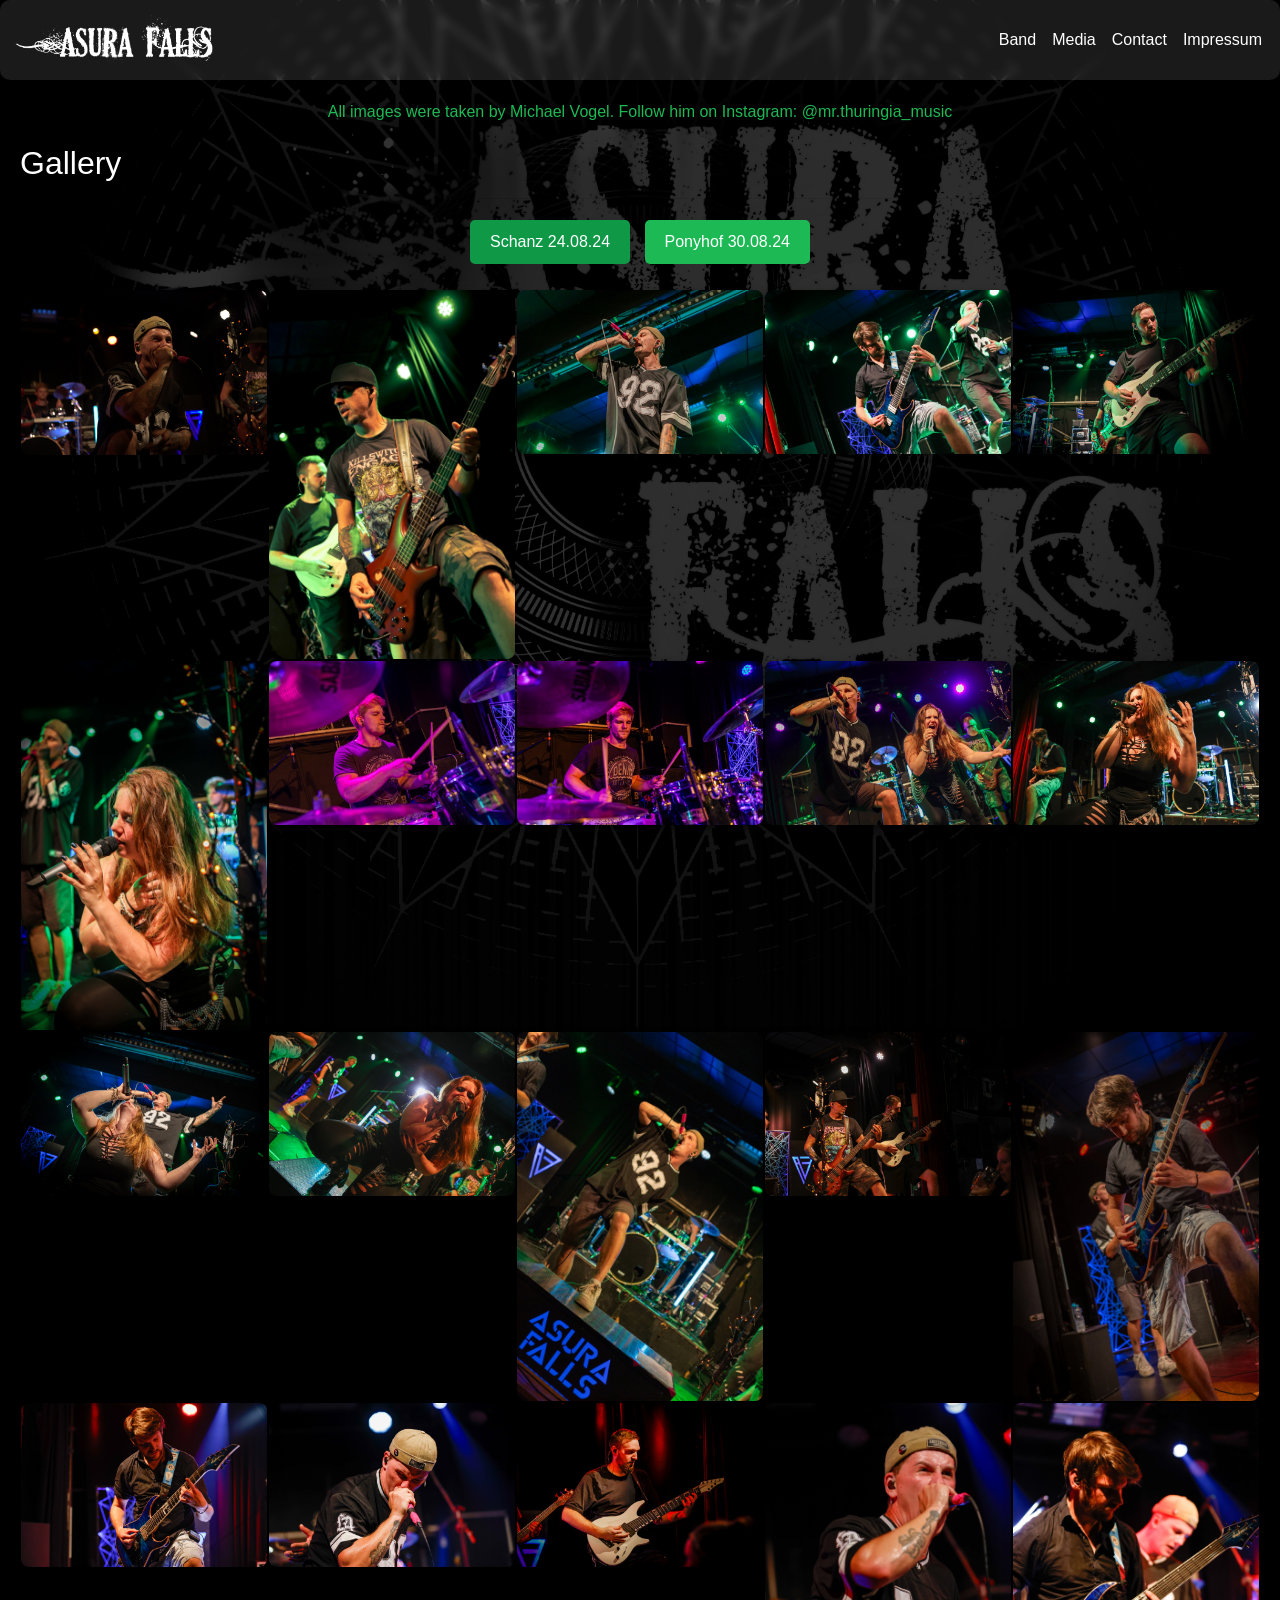
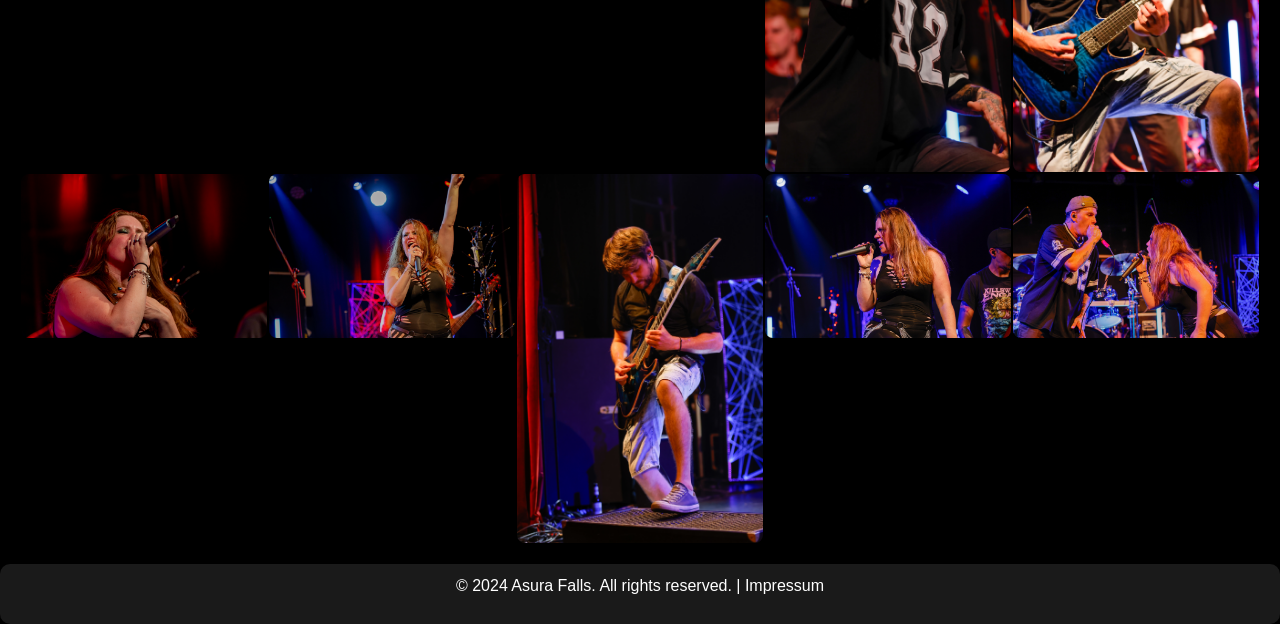
==== gallery.html @ 527ec17f "Update gallery.html" ====
<!DOCTYPE html>
<html lang="en">

<head>
    <meta charset="UTF-8">
    <meta name="viewport" content="width=device-width, initial-scale=1.0, shrink-to-fit=no">
    <link rel="icon" href="images/symbol.jpeg">
    <link href="https://stackpath.bootstrapcdn.com/bootstrap/4.5.2/css/bootstrap.min.css" rel="stylesheet">
    <link rel="stylesheet" href="https://cdnjs.cloudflare.com/ajax/libs/font-awesome/6.0.0-beta3/css/all.min.css">
    <link rel="stylesheet" href="css/styles.css">
    <link rel="stylesheet" href="css/gallery.css">
    <title>Gallery - Asura Falls</title>
    <style>
        body {
            background-image: url('background.jpeg');
            background-size: cover;
            background-attachment: fixed;
            background-position: center;
            background-repeat: no-repeat;
            background-color: black;
            position: relative;
        }

        body::before {
            content: "";
            position: absolute;
            top: 0;
            left: 0;
            right: 0;
            bottom: 0;
            background-color: rgba(0, 0, 0, 0.5);
            z-index: 1;
        }

        section {
            color: white;
            background-color: rgba(0, 0, 0, 0.6);
            padding: 20px;
            border-radius: 10px;
            position: relative;
            z-index: 2;
        }

        .navbar {
            background-color: rgba(255, 255, 255, 0.1);
            backdrop-filter: blur(5px);
            padding: 10px;
            border-radius: 10px;
            z-index: 3;
            position: relative;
        }

        .navbar .nav-link {
            color: white;
            transition: color 0.2s;
        }

        .navbar .nav-link:hover {
            color: #1db954;
        }

        footer {
            background-color: rgba(255, 255, 255, 0.1);
            backdrop-filter: blur(5px);
            padding: 10px;
            border-radius: 10px;
            text-align: center;
            color: white;
            z-index: 3;
            position: relative;
        }

        footer a {
            color: white;
            transition: color 0.2s;
        }

        footer a:hover {
            color: #1db954;
        }

        .gallery-container {
            display: flex;
            flex-wrap: wrap;
            justify-content: flex-start;
            margin-top: 20px;
        }

        .gallery-item {
            flex-basis: calc(20% - 2px);
            margin: 1px;
        }

        .gallery-item img {
            width: 100%;
            height: auto;
            border-radius: 8px;
            box-shadow: 0 4px 8px rgba(0, 0, 0, 0.5);
            cursor: pointer;
        }

        .overlay {
            display: none;
            position: fixed;
            top: 0;
            left: 0;
            width: 100%;
            height: 100%;
            background: rgba(0, 0, 0, 0.8);
            justify-content: center;
            align-items: center;
            z-index: 4;
        }

        .overlay img {
            max-width: 90%;
            max-height: 90%;
        }

        .back-to-top,
        .back-to-main {
            position: fixed;
            bottom: 20px;
            right: 20px;
            background-color: #1db954;
            color: white;
            border: none;
            border-radius: 5px;
            padding: 10px 15px;
            cursor: pointer;
            display: none;
            z-index: 6;
        }

        .back-to-main {
            bottom: 80px;
        }

        .category-buttons {
            text-align: center;
            margin-bottom: 20px;
        }

        .category-buttons button {
            background-color: #1db954;
            color: white;
            border: none;
            padding: 10px 20px;
            margin: 5px;
            cursor: pointer;
            border-radius: 5px;
        }

        .category-buttons button.active {
            background-color: #0f9947;
        }
    </style>
</head>

<body>

    <nav id="navbar" class="navbar navbar-expand-md">
        <a class="navbar-brand" href="#">
            <img src="images/logo.png" alt="Logo" style="height: 50px;">
        </a>
        <button class="navbar-toggler navbar-dark" type="button" data-toggle="collapse" data-target="#navbarNav" aria-controls="navbarNav" aria-expanded="false" aria-label="Toggle navigation">
            <span class="navbar-toggler-icon"></span>
        </button>
        <div class="collapse navbar-collapse" id="navbarNav">
            <ul class="navbar-nav ml-auto">
                <li class="nav-item">
                    <a class="nav-link" href="index.html#band">Band</a>
                </li>
                <li class="nav-item">
                    <a class="nav-link" href="index.html#media">Media</a>
                </li>
                <li class="nav-item">
                    <a class="nav-link" href="index.html#contact">Contact</a>
                </li>
                <li class="nav-item">
                    <a class="nav-link" href="impressum.html">Impressum</a>
                </li>
            </ul>
        </div>
    </nav>

    <section>
        <div style="text-align: center; margin-bottom: 20px; font-size: 16px; color: #1db954;">
        <p>All images were taken by Michael Vogel. Follow him on Instagram: 
            <a href="https://www.instagram.com/mr.thuringia_music/" target="_blank" style="color: #1db954;">
                @mr.thuringia_music
            </a>
        </p>
    </div>
        <h2>Gallery</h2>
        <hr class="styled-hr">

        <div class="category-buttons">
            <button id="schanzBtn" class="active" onclick="showCategory('schanz')">Schanz 24.08.24</button>
            <button id="ponyhofBtn" onclick="showCategory('ponyhof')">Ponyhof 30.08.24</button>
        </div>

        <div class="gallery-container" id="galleryContainer">
            <!-- Schanz Images -->
            <div class="gallery-item schanz" onclick="showImage('images/schanz/schanz1.jpg')">
                <img src="images/schanz/schanz1.jpg" alt="Schanz Image 1">
            </div>
            <div class="gallery-item schanz" onclick="showImage('images/schanz/schanz2.jpg')">
                <img src="images/schanz/schanz2.jpg" alt="Schanz Image 2">
            </div>
            <div class="gallery-item schanz" onclick="showImage('images/schanz/schanz3.jpg')">
                <img src="images/schanz/schanz3.jpg" alt="Schanz Image 3">
            </div>
            <div class="gallery-item schanz" onclick="showImage('images/schanz/schanz4.jpg')">
                <img src="images/schanz/schanz4.jpg" alt="Schanz Image 4">
            </div>
            <div class="gallery-item schanz" onclick="showImage('images/schanz/schanz5.jpg')">
                <img src="images/schanz/schanz5.jpg" alt="Schanz Image 5">
            </div>
            <div class="gallery-item schanz" onclick="showImage('images/schanz/schanz6.jpg')">
                <img src="images/schanz/schanz6.jpg" alt="Schanz Image 6">
            </div>
            <div class="gallery-item schanz" onclick="showImage('images/schanz/schanz7.jpg')">
                <img src="images/schanz/schanz7.jpg" alt="Schanz Image 7">
            </div>
            <div class="gallery-item schanz" onclick="showImage('images/schanz/schanz8.jpg')">
                <img src="images/schanz/schanz8.jpg" alt="Schanz Image 8">
            </div>
            <div class="gallery-item schanz" onclick="showImage('images/schanz/schanz9.jpg')">
                <img src="images/schanz/schanz9.jpg" alt="Schanz Image 9">
            </div>
            <div class="gallery-item schanz" onclick="showImage('images/schanz/schanz10.jpg')">
                <img src="images/schanz/schanz10.jpg" alt="Schanz Image 10">
            </div>
            <div class="gallery-item schanz" onclick="showImage('images/schanz/schanz11.jpg')">
                <img src="images/schanz/schanz11.jpg" alt="Schanz Image 11">
            </div>
            <div class="gallery-item schanz" onclick="showImage('images/schanz/schanz12.jpg')">
                <img src="images/schanz/schanz12.jpg" alt="Schanz Image 12">
            </div>
            <div class="gallery-item schanz" onclick="showImage('images/schanz/schanz13.jpg')">
                <img src="images/schanz/schanz13.jpg" alt="Schanz Image 13">
            </div>
            <div class="gallery-item schanz" onclick="showImage('images/schanz/schanz14.jpg')">
                <img src="images/schanz/schanz14.jpg" alt="Schanz Image 14">
            </div>
            <div class="gallery-item schanz" onclick="showImage('images/schanz/schanz15.jpg')">
                <img src="images/schanz/schanz15.jpg" alt="Schanz Image 15">
            </div>
            <div class="gallery-item schanz" onclick="showImage('images/schanz/schanz16.jpg')">
                <img src="images/schanz/schanz16.jpg" alt="Schanz Image 16">
            </div>
            <div class="gallery-item schanz" onclick="showImage('images/schanz/schanz17.jpg')">
                <img src="images/schanz/schanz17.jpg" alt="Schanz Image 17">
            </div>
            <div class="gallery-item schanz" onclick="showImage('images/schanz/schanz18.jpg')">
                <img src="images/schanz/schanz18.jpg" alt="Schanz Image 18">
            </div>
            <div class="gallery-item schanz" onclick="showImage('images/schanz/schanz19.jpg')">
                <img src="images/schanz/schanz19.jpg" alt="Schanz Image 19">
            </div>
            <div class="gallery-item schanz" onclick="showImage('images/schanz/schanz20.jpg')">
                <img src="images/schanz/schanz20.jpg" alt="Schanz Image 20">
            </div>
            <div class="gallery-item schanz" onclick="showImage('images/schanz/schanz21.jpg')">
                <img src="images/schanz/schanz21.jpg" alt="Schanz Image 21">
            </div>
            <div class="gallery-item schanz" onclick="showImage('images/schanz/schanz22.jpg')">
                <img src="images/schanz/schanz22.jpg" alt="Schanz Image 22">
            </div>
            <div class="gallery-item schanz" onclick="showImage('images/schanz/schanz23.jpg')">
                <img src="images/schanz/schanz23.jpg" alt="Schanz Image 23">
            </div>
            <div class="gallery-item schanz" onclick="showImage('images/schanz/schanz24.jpg')">
                <img src="images/schanz/schanz24.jpg" alt="Schanz Image 24">
            </div>
            <div class="gallery-item schanz" onclick="showImage('images/schanz/schanz25.jpg')">
                <img src="images/schanz/schanz25.jpg" alt="Schanz Image 25">
            </div>

            <!-- Ponyhof Images -->
            <div class="gallery-item ponyhof" style="display:none;" onclick="showImage('images/ponyhof/ponyhof1.jpg')">
                <img src="images/ponyhof/ponyhof1.jpg" alt="Ponyhof Image 1">
            </div>
            <div class="gallery-item ponyhof" style="display:none;" onclick="showImage('images/ponyhof/ponyhof2.jpg')">
                <img src="images/ponyhof/ponyhof2.jpg" alt="Ponyhof Image 2">
            </div>
            <div class="gallery-item ponyhof" style="display:none;" onclick="showImage('images/ponyhof/ponyhof3.jpg')">
                <img src="images/ponyhof/ponyhof3.jpg" alt="Ponyhof Image 3">
            </div>
            <div class="gallery-item ponyhof" style="display:none;" onclick="showImage('images/ponyhof/ponyhof4.jpg')">
                <img src="images/ponyhof/ponyhof4.jpg" alt="Ponyhof Image 4">
            </div>
            <div class="gallery-item ponyhof" style="display:none;" onclick="showImage('images/ponyhof/ponyhof5.jpg')">
                <img src="images/ponyhof/ponyhof5.jpg" alt="Ponyhof Image 5">
            </div>
            <div class="gallery-item ponyhof" style="display:none;" onclick="showImage('images/ponyhof/ponyhof6.jpg')">
                <img src="images/ponyhof/ponyhof6.jpg" alt="Ponyhof Image 6">
            </div>
            <div class="gallery-item ponyhof" style="display:none;" onclick="showImage('images/ponyhof/ponyhof7.jpg')">
                <img src="images/ponyhof/ponyhof7.jpg" alt="Ponyhof Image 7">
            </div>
            <div class="gallery-item ponyhof" style="display:none;" onclick="showImage('images/ponyhof/ponyhof8.jpg')">
                <img src="images/ponyhof/ponyhof8.jpg" alt="Ponyhof Image 8">
            </div>
            <div class="gallery-item ponyhof" style="display:none;" onclick="showImage('images/ponyhof/ponyhof9.jpg')">
                <img src="images/ponyhof/ponyhof9.jpg" alt="Ponyhof Image 9">
            </div>
            <div class="gallery-item ponyhof" style="display:none;" onclick="showImage('images/ponyhof/ponyhof10.jpg')">
                <img src="images/ponyhof/ponyhof10.jpg" alt="Ponyhof Image 10">
            </div>
            <div class="gallery-item ponyhof" style="display:none;" onclick="showImage('images/ponyhof/ponyhof11.jpg')">
                <img src="images/ponyhof/ponyhof11.jpg" alt="Ponyhof Image 11">
            </div>
            <div class="gallery-item ponyhof" style="display:none;" onclick="showImage('images/ponyhof/ponyhof12.jpg')">
                <img src="images/ponyhof/ponyhof12.jpg" alt="Ponyhof Image 12">
            </div>
            <div class="gallery-item ponyhof" style="display:none;" onclick="showImage('images/ponyhof/ponyhof13.jpg')">
                <img src="images/ponyhof/ponyhof13.jpg" alt="Ponyhof Image 13">
            </div>
            <div class="gallery-item ponyhof" style="display:none;" onclick="showImage('images/ponyhof/ponyhof14.jpg')">
                <img src="images/ponyhof/ponyhof14.jpg" alt="Ponyhof Image 14">
            </div>
            <div class="gallery-item ponyhof" style="display:none;" onclick="showImage('images/ponyhof/ponyhof15.jpg')">
                <img src="images/ponyhof/ponyhof15.jpg" alt="Ponyhof Image 15">
            </div>
            <div class="gallery-item ponyhof" style="display:none;" onclick="showImage('images/ponyhof/ponyhof16.jpg')">
                <img src="images/ponyhof/ponyhof16.jpg" alt="Ponyhof Image 16">
            </div>
        </div>

    </section>

    <div class="overlay" id="overlay">
        <img id="overlayImage" src="" alt="Full Size Image">
    </div>

    <button class="back-to-main" id="backToMainBtn"><i class="fas fa-arrow-left"></i> Back to Main Page</button>
    <button class="back-to-top" id="backToTopBtn"><i class="fas fa-arrow-up"></i> Back to Top</button>

    <footer>
        <p>&copy; 2024 Asura Falls. All rights reserved. | <a href="impressum.html">Impressum</a></p>
    </footer>

    <script>
        const backToTopBtn = document.getElementById("backToTopBtn");
        const backToMainBtn = document.getElementById("backToMainBtn");

        window.addEventListener("scroll", () => {
            if (window.scrollY > 300) {
                backToTopBtn.style.display = "block";
                backToMainBtn.style.display = "block";
            } else {
                backToTopBtn.style.display = "none";
                backToMainBtn.style.display = "none";
            }
        });

        backToTopBtn.addEventListener("click", () => {
            window.scrollTo({ top: 0, behavior: "smooth" });
        });

        backToMainBtn.addEventListener("click", () => {
            window.location.href = "index.html";
        });

        function showImage(src) {
            const overlay = document.getElementById("overlay");
            const overlayImage = document.getElementById("overlayImage");
            overlay.style.display = "flex";
            overlayImage.src = src;
        }

        function showCategory(category) {
            const allItems = document.querySelectorAll('.gallery-item');
            const categories = ['schanz', 'ponyhof'];
            categories.forEach(cat => {
                allItems.forEach(item => {
                    if (item.classList.contains(cat)) {
                        item.style.display = (cat === category) ? 'block' : 'none';
                    }
                });
            });

            document.getElementById('schanzBtn').classList.remove('active');
            document.getElementById('ponyhofBtn').classList.remove('active');

            if (category === 'schanz') {
                document.getElementById('schanzBtn').classList.add('active');
            } else {
                document.getElementById('ponyhofBtn').classList.add('active');
            }
        }

        document.getElementById("overlay").addEventListener("click", () => {
            document.getElementById("overlay").style.display = "none";
        });

        showCategory('schanz');
    </script>

    <script src="https://code.jquery.com/jquery-3.5.1.slim.min.js"></script>
    <script src="https://cdn.jsdelivr.net/npm/@popperjs/core@2.9.3/dist/umd/popper.min.js"></script>
    <script src="https://stackpath.bootstrapcdn.com/bootstrap/4.5.2/js/bootstrap.min.js"></script>
</body>

</html>
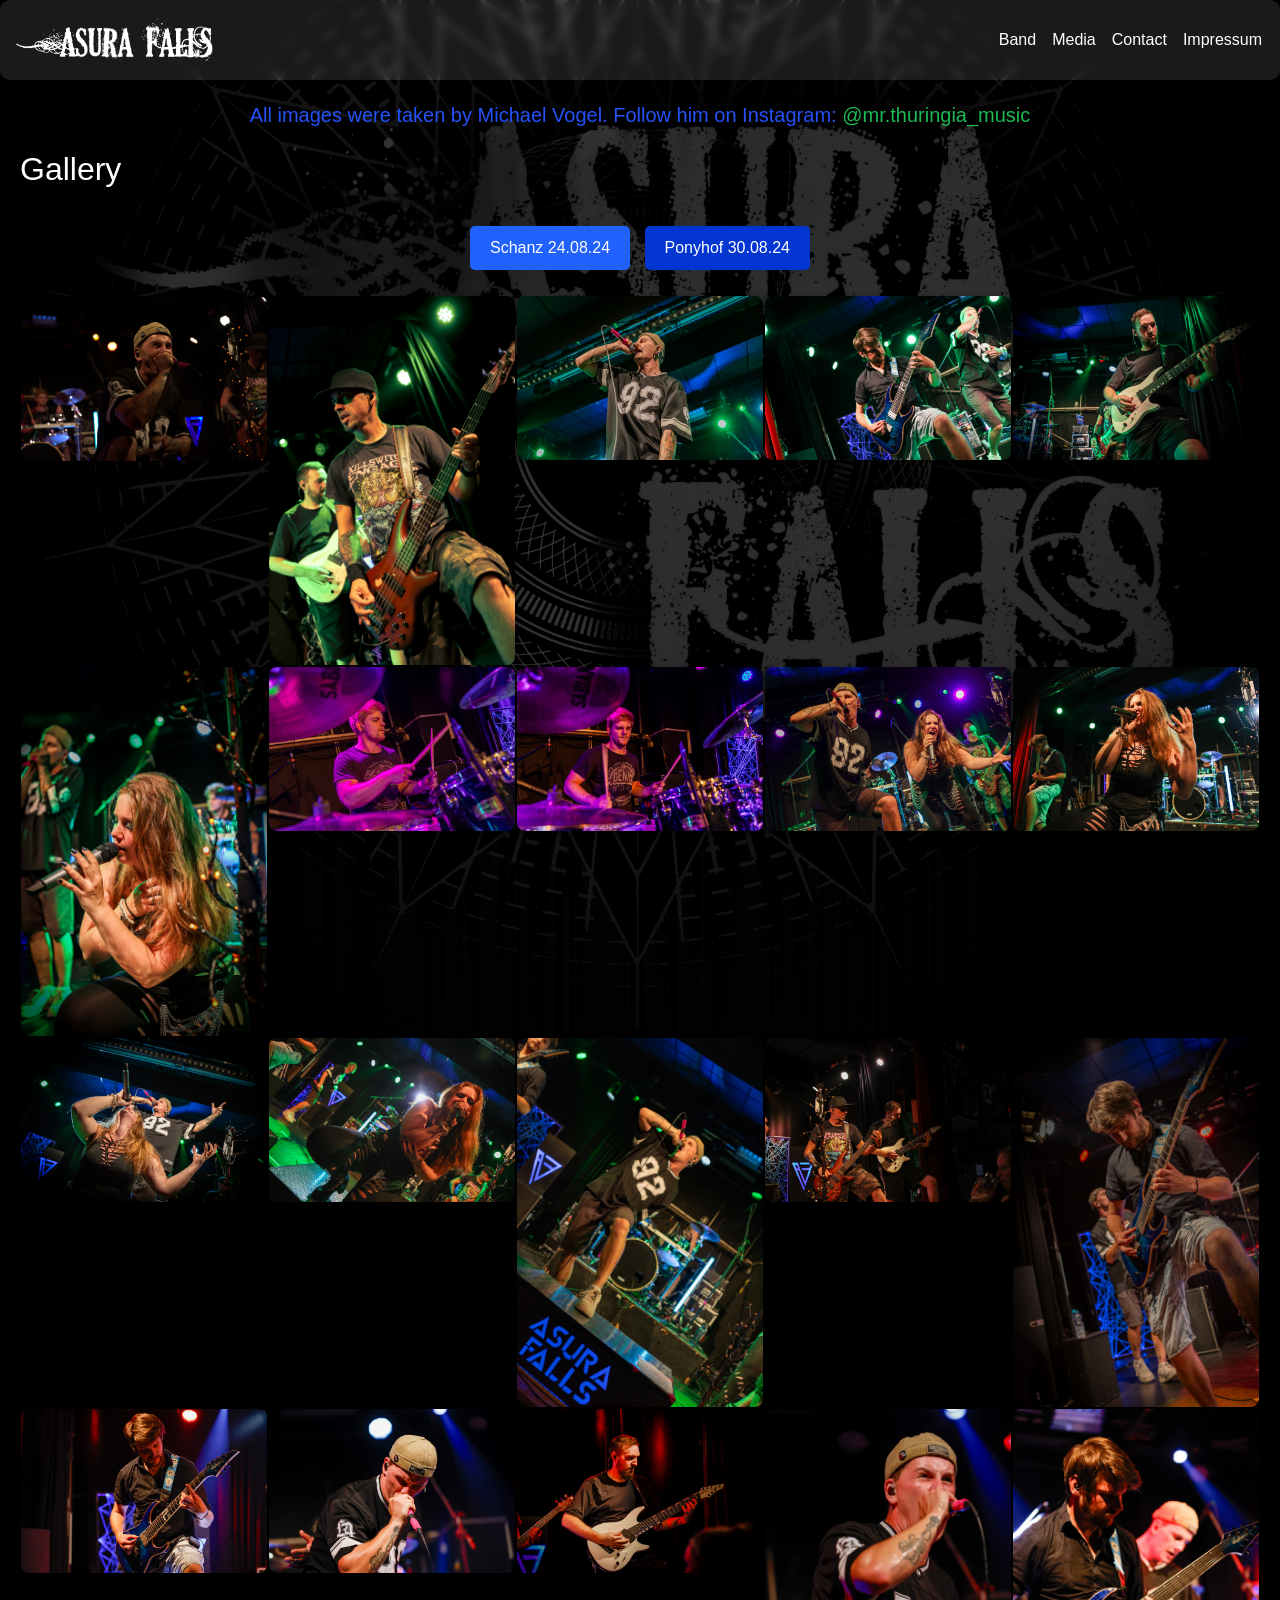
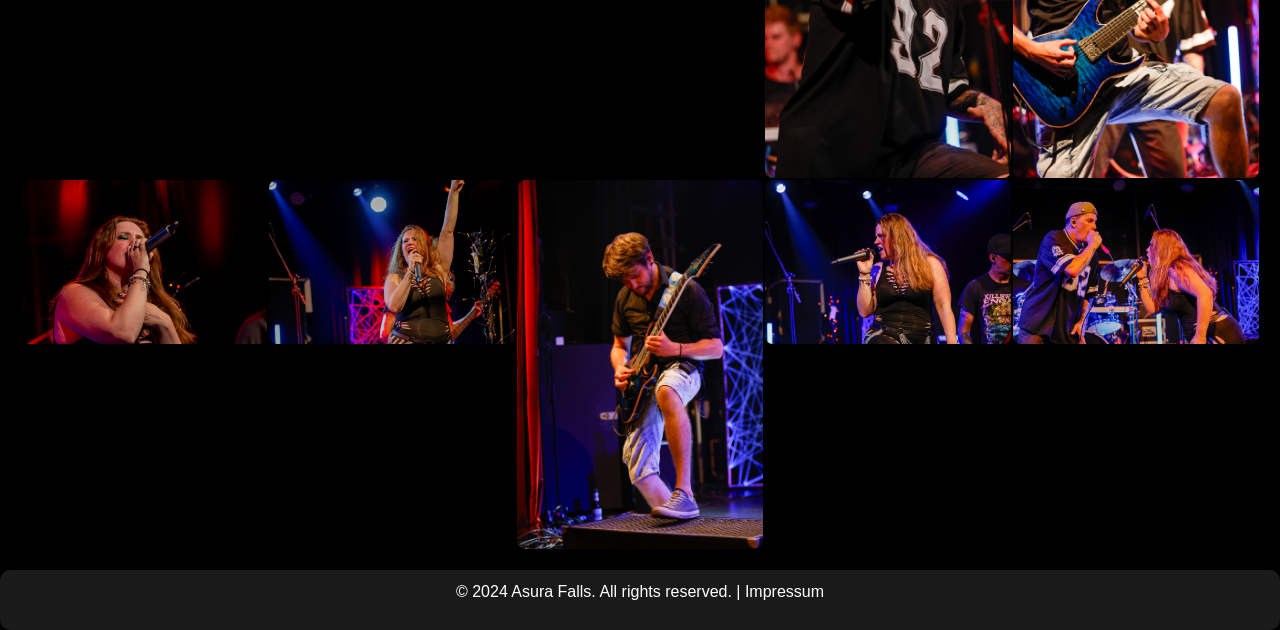
==== commit 56587057: "Update gallery.html" ====
--- a/gallery.html
+++ b/gallery.html
@@ -122,7 +122,7 @@
             position: fixed;
             bottom: 20px;
             right: 20px;
-            background-color: #1db954;
+            background-color: #0335D1;
             color: white;
             border: none;
             border-radius: 5px;
@@ -142,7 +142,7 @@
         }
 
         .category-buttons button {
-            background-color: #1db954;
+            background-color: #0335D1;
             color: white;
             border: none;
             padding: 10px 20px;
@@ -152,7 +152,7 @@
         }
 
         .category-buttons button.active {
-            background-color: #0f9947;
+            background-color: #2162FE;
         }
     </style>
 </head>
@@ -185,7 +185,7 @@
     </nav>
 
     <section>
-        <div style="text-align: center; margin-bottom: 20px; font-size: 16px; color: #1db954;">
+        <div style="text-align: center; margin-bottom: 20px; font-size: 20px; color: #2551F9;">
         <p>All images were taken by Michael Vogel. Follow him on Instagram: 
             <a href="https://www.instagram.com/mr.thuringia_music/" target="_blank" style="color: #1db954;">
                 @mr.thuringia_music
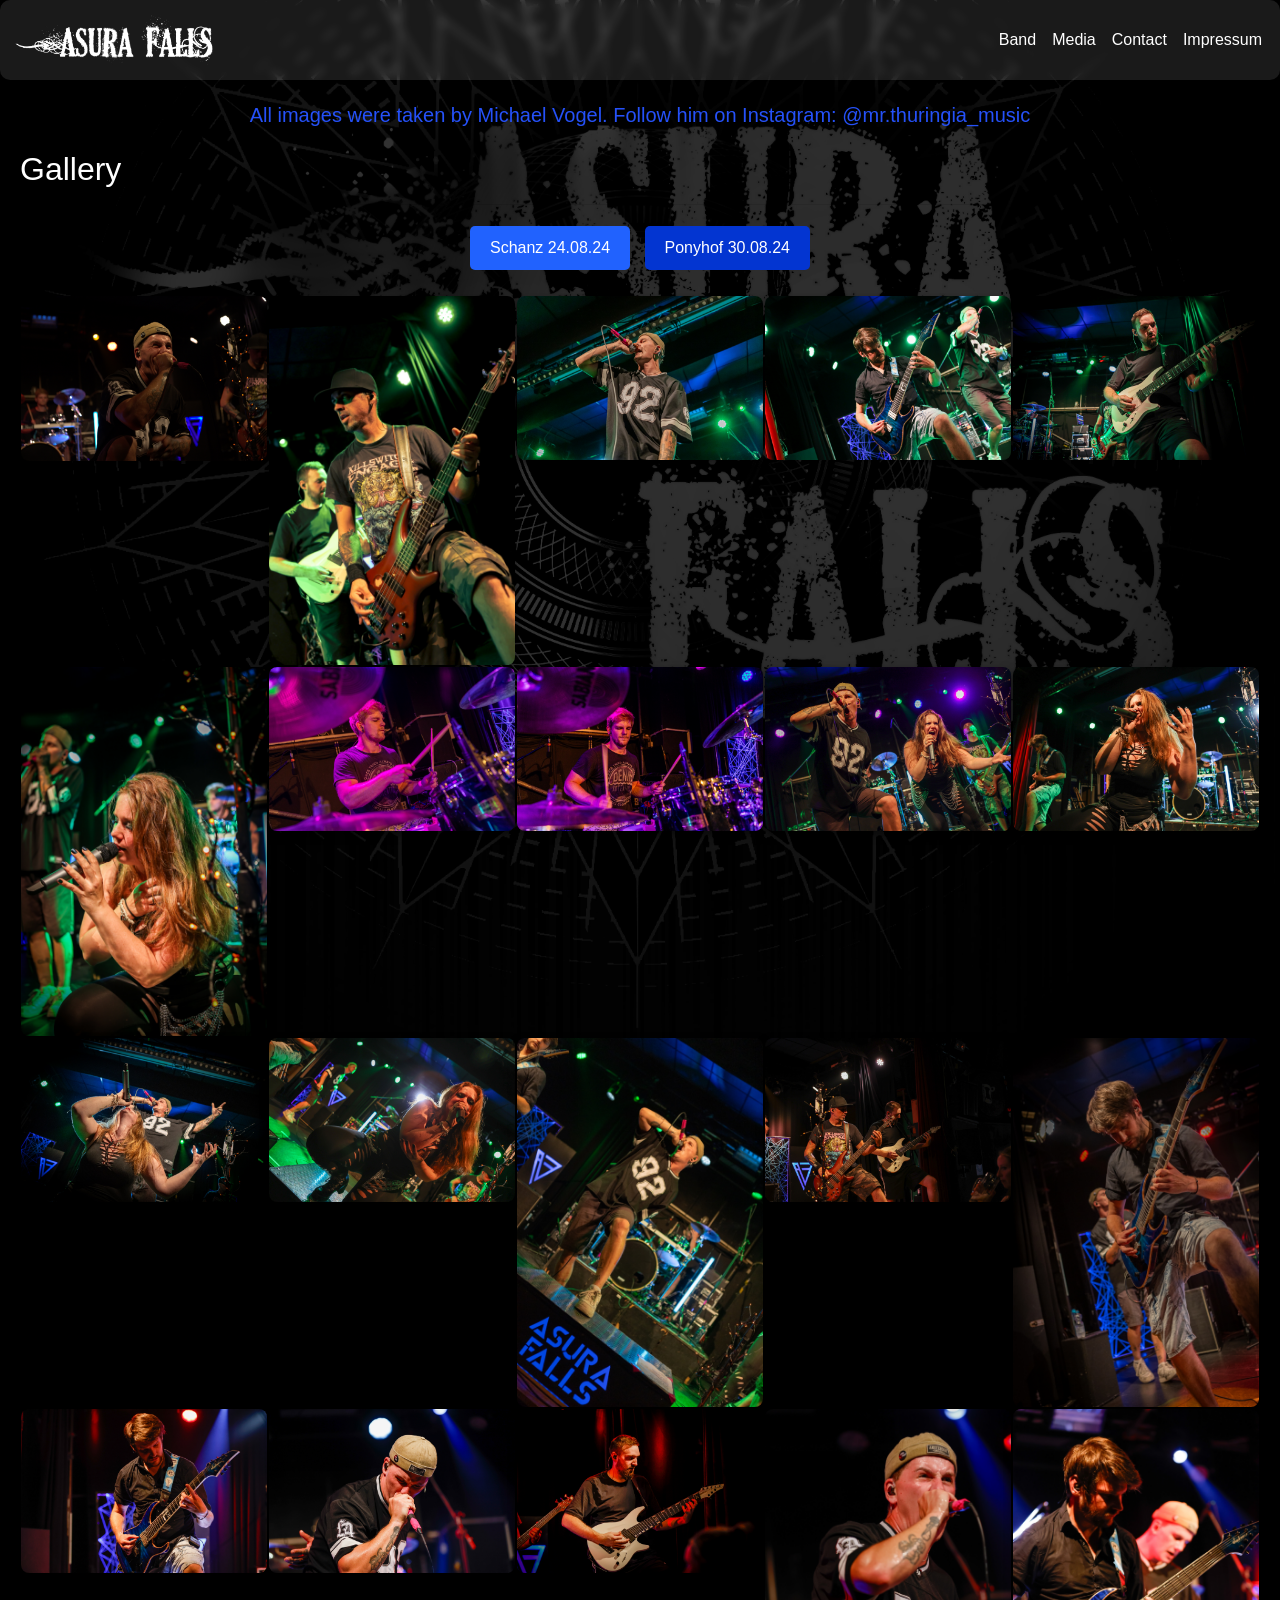
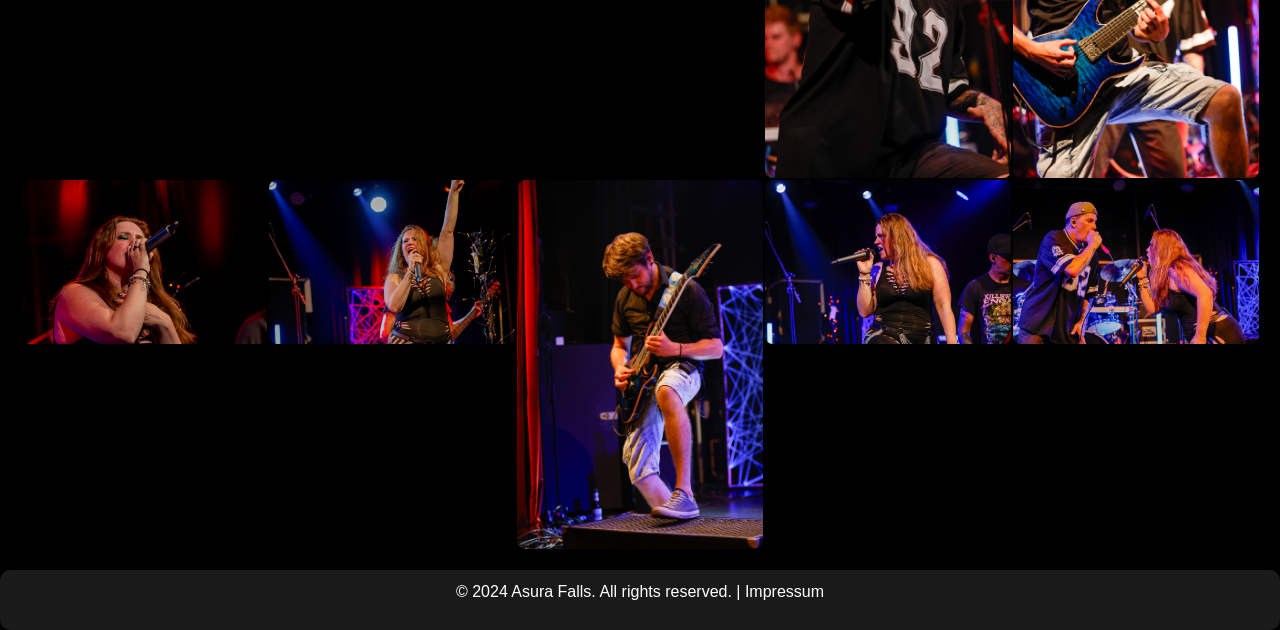
==== commit b80e2f5c: "Update gallery.html" ====
--- a/gallery.html
+++ b/gallery.html
@@ -187,7 +187,7 @@
     <section>
         <div style="text-align: center; margin-bottom: 20px; font-size: 20px; color: #2551F9;">
         <p>All images were taken by Michael Vogel. Follow him on Instagram: 
-            <a href="https://www.instagram.com/mr.thuringia_music/" target="_blank" style="color: #1db954;">
+            <a href="https://www.instagram.com/mr.thuringia_music/" target="_blank" style="color: #2551F9;">
                 @mr.thuringia_music
             </a>
         </p>
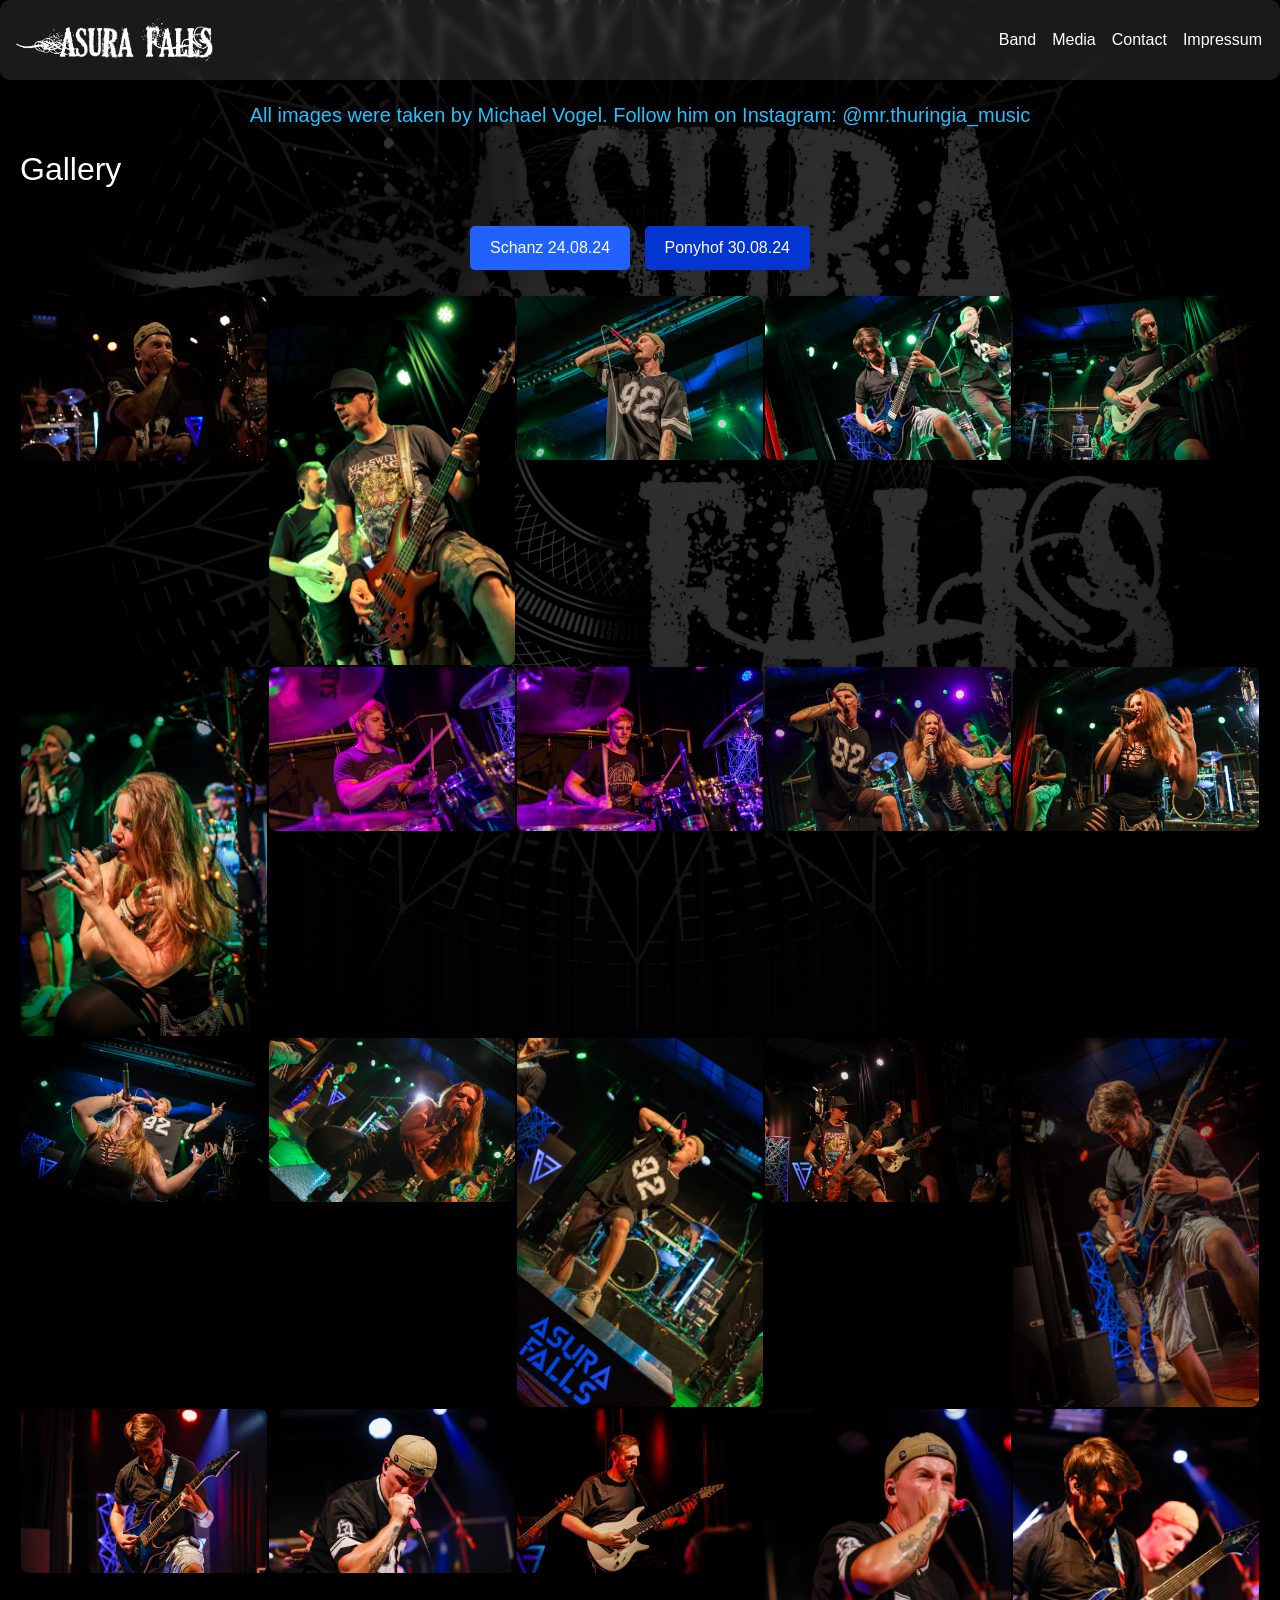
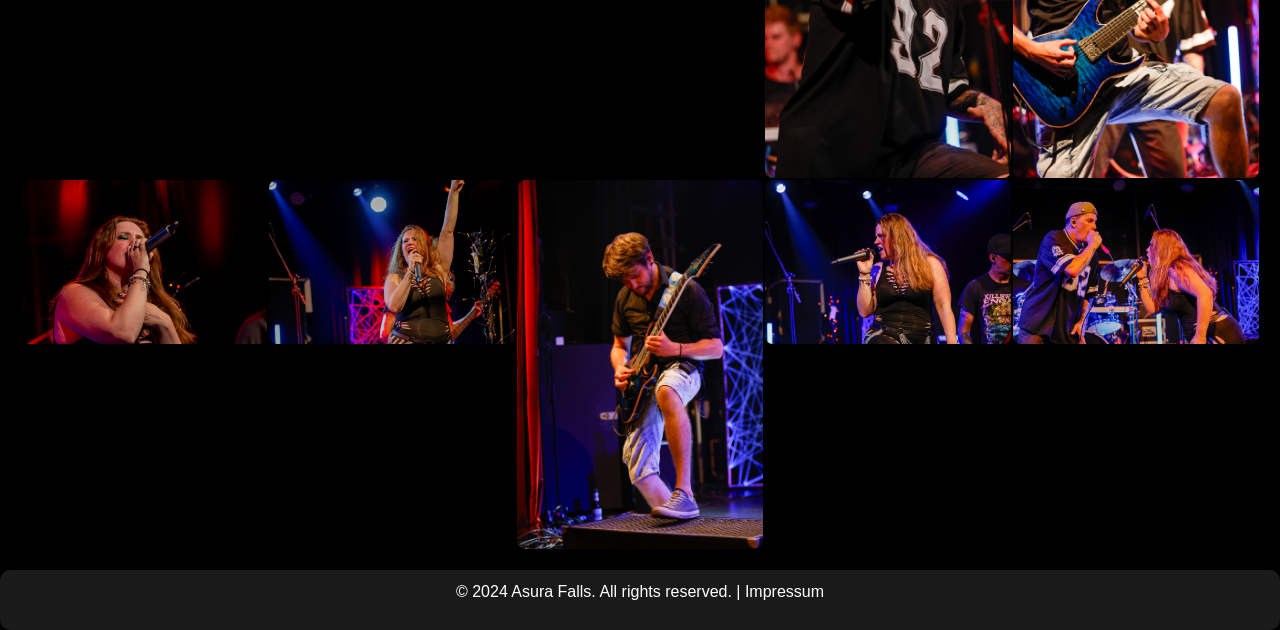
==== commit fde00ddc: "Update gallery.html" ====
--- a/gallery.html
+++ b/gallery.html
@@ -185,9 +185,9 @@
     </nav>
 
     <section>
-        <div style="text-align: center; margin-bottom: 20px; font-size: 20px; color: #2551F9;">
+        <div style="text-align: center; margin-bottom: 20px; font-size: 20px; color: #26C0FC;">
         <p>All images were taken by Michael Vogel. Follow him on Instagram: 
-            <a href="https://www.instagram.com/mr.thuringia_music/" target="_blank" style="color: #2551F9;">
+            <a href="https://www.instagram.com/mr.thuringia_music/" target="_blank" style="color: #26C0FC;">
                 @mr.thuringia_music
             </a>
         </p>
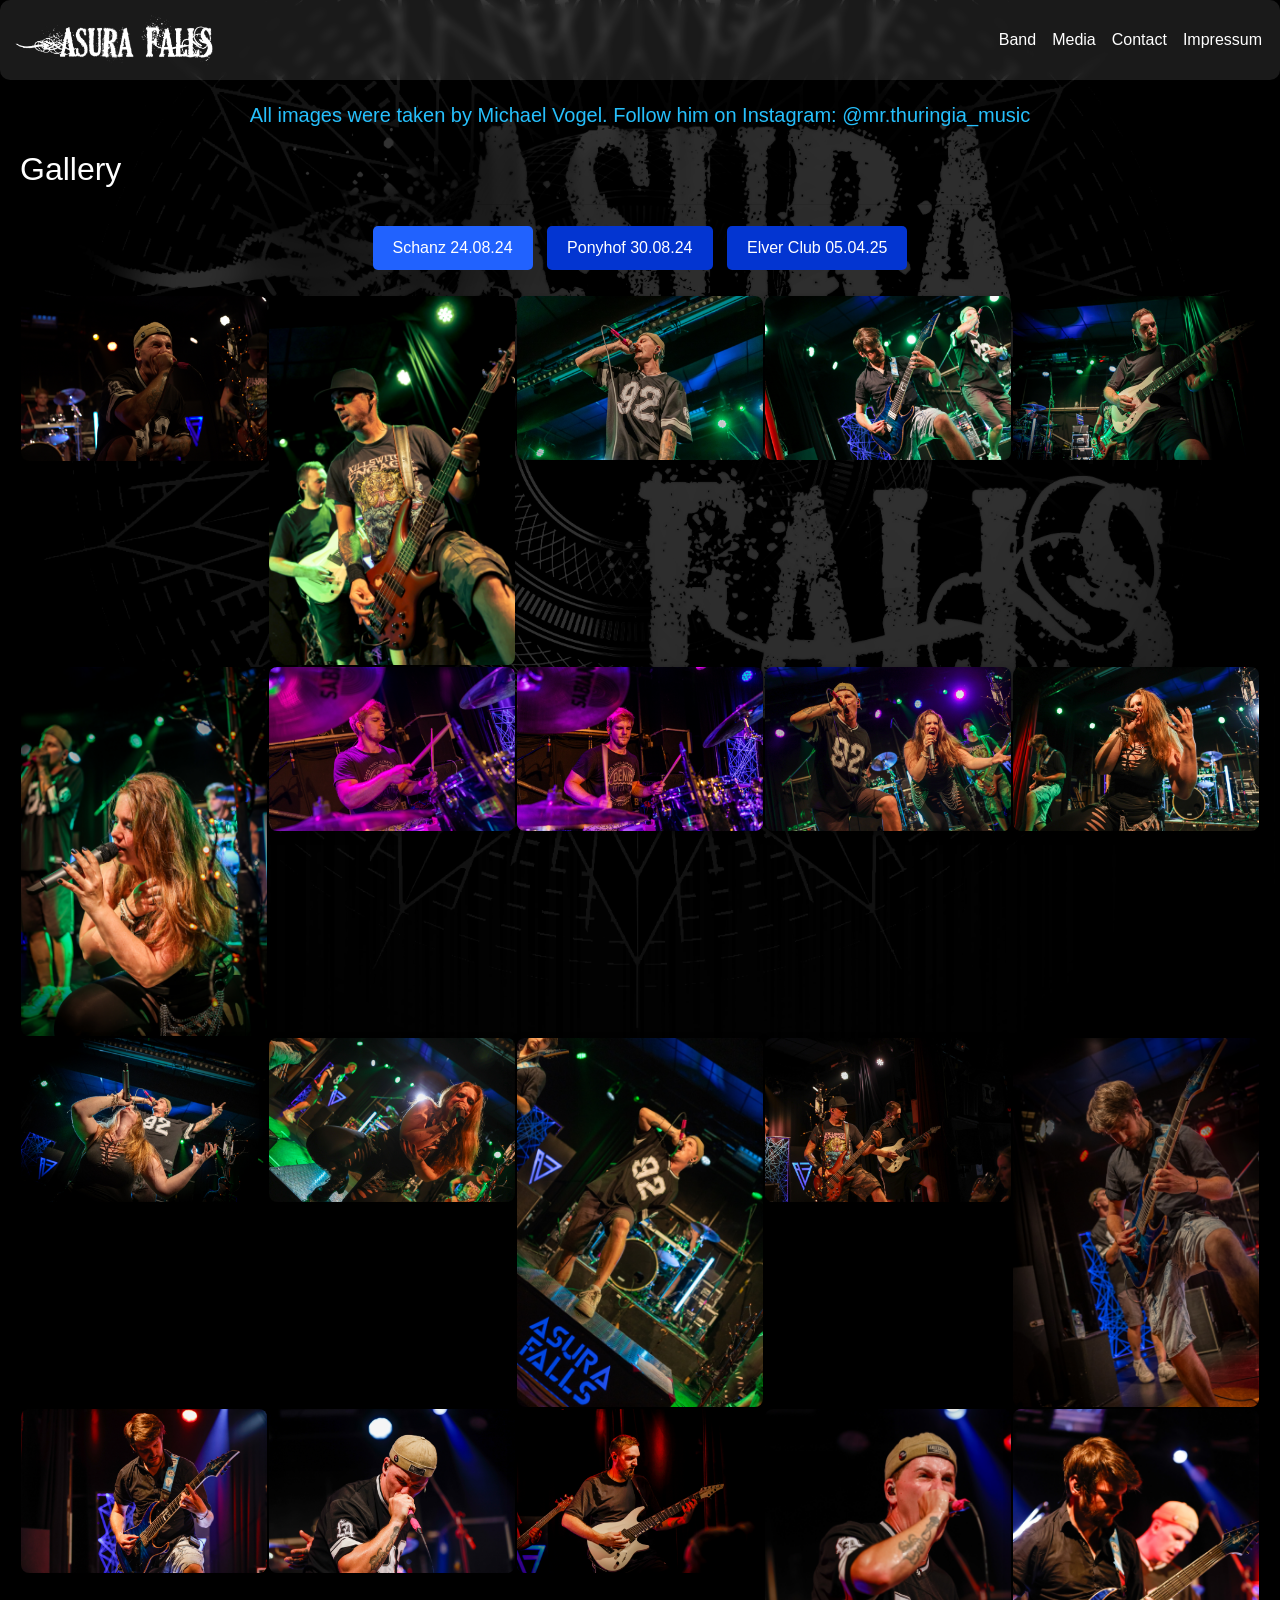
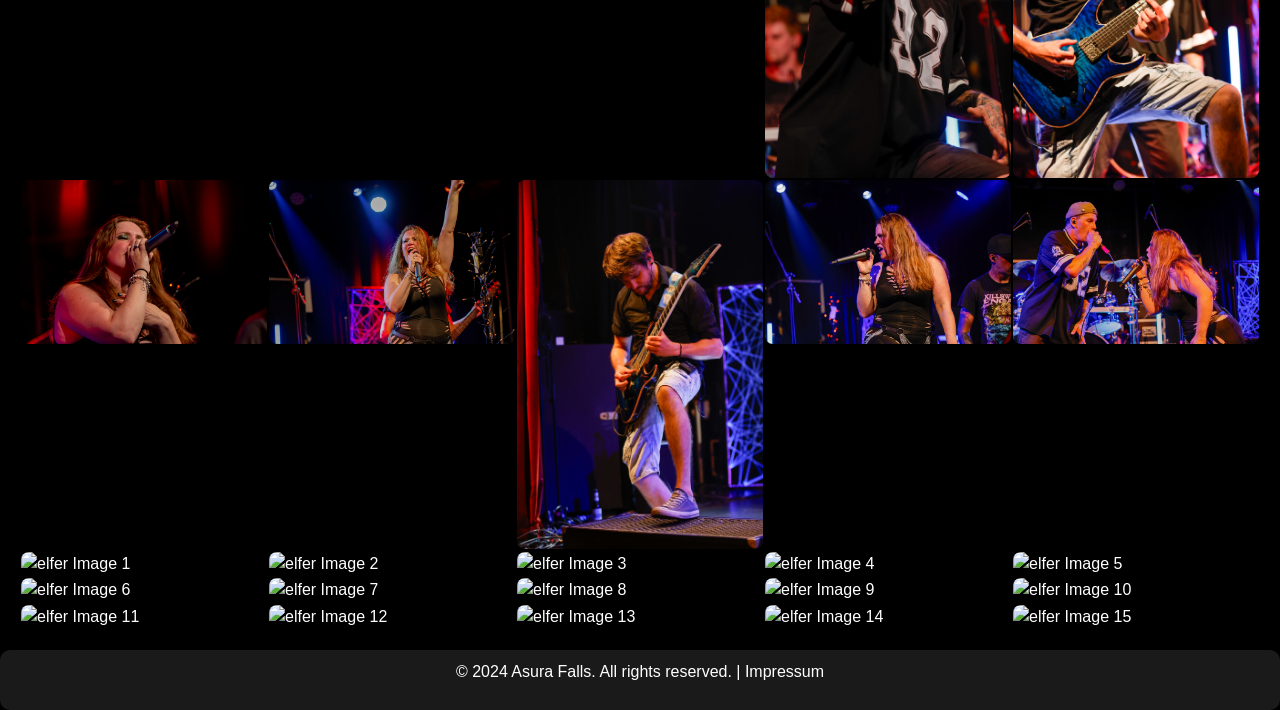
==== commit 4ccbaae3: "Update gallery.html add elver bilder" ====
--- a/gallery.html
+++ b/gallery.html
@@ -198,6 +198,7 @@
         <div class="category-buttons">
             <button id="schanzBtn" class="active" onclick="showCategory('schanz')">Schanz 24.08.24</button>
             <button id="ponyhofBtn" onclick="showCategory('ponyhof')">Ponyhof 30.08.24</button>
+            <button id="elverBtn" onclick="showCategory('elver')">Elver Club 05.04.25</button>
         </div>
 
         <div class="gallery-container" id="galleryContainer">
@@ -327,6 +328,54 @@
             <div class="gallery-item ponyhof" style="display:none;" onclick="showImage('images/ponyhof/ponyhof16.jpg')">
                 <img src="images/ponyhof/ponyhof16.jpg" alt="Ponyhof Image 16">
             </div>
+            
+            <!-- Elfer Club Images -->
+            <div class="gallery-item elfer" onclick="showImage('images/elfer/elfer1.jpg')">
+                <img src="images/elfer/elfer1.jpg" alt="elfer Image 1">
+            </div>
+            <div class="gallery-item elfer" onclick="showImage('images/elfer/elfer2.jpg')">
+                <img src="images/elfer/elfer2.jpg" alt="elfer Image 2">
+            </div>
+            <div class="gallery-item elfer" onclick="showImage('images/elfer/elfer3.jpg')">
+                <img src="images/elfer/elfer3.jpg" alt="elfer Image 3">
+            </div>
+            <div class="gallery-item elfer" onclick="showImage('images/elfer/elfer4.jpg')">
+                <img src="images/elfer/elfer4.jpg" alt="elfer Image 4">
+            </div>
+            <div class="gallery-item elfer" onclick="showImage('images/elfer/elfer5.jpg')">
+                <img src="images/elfer/elfer5.jpg" alt="elfer Image 5">
+            </div>
+            <div class="gallery-item elfer" onclick="showImage('images/elfer/elfer6.jpg')">
+                <img src="images/elfer/elfer6.jpg" alt="elfer Image 6">
+            </div>
+            <div class="gallery-item elfer" onclick="showImage('images/elfer/elfer7.jpg')">
+                <img src="images/elfer/elfer7.jpg" alt="elfer Image 7">
+            </div>
+            <div class="gallery-item elfer" onclick="showImage('images/elfer/elfer8.jpg')">
+                <img src="images/elfer/elfer8.jpg" alt="elfer Image 8">
+            </div>
+            <div class="gallery-item elfer" onclick="showImage('images/elfer/elfer9.jpg')">
+                <img src="images/elfer/elfer9.jpg" alt="elfer Image 9">
+            </div>
+            <div class="gallery-item elfer" onclick="showImage('images/elfer/elfer10.jpg')">
+                <img src="images/elfer/elfer10.jpg" alt="elfer Image 10">
+            </div>
+            <div class="gallery-item elfer" onclick="showImage('images/elfer/elfer11.jpg')">
+                <img src="images/elfer/elfer11.jpg" alt="elfer Image 11">
+            </div>
+            <div class="gallery-item elfer" onclick="showImage('images/elfer/elfer12.jpg')">
+                <img src="images/elfer/elfer12.jpg" alt="elfer Image 12">
+            </div>
+            <div class="gallery-item elfer" onclick="showImage('images/elfer/elfer13.jpg')">
+                <img src="images/elfer/elfer13.jpg" alt="elfer Image 13">
+            </div>
+            <div class="gallery-item elfer" onclick="showImage('images/elfer/elfer14.jpg')">
+                <img src="images/elfer/elfer14.jpg" alt="elfer Image 14">
+            </div>
+            <div class="gallery-item elfer" onclick="showImage('images/elfer/elfer15.jpg')">
+                <img src="images/elfer/elfer15.jpg" alt="elfer Image 15">
+            </div>
+            
         </div>
 
     </section>
@@ -384,11 +433,14 @@
 
             document.getElementById('schanzBtn').classList.remove('active');
             document.getElementById('ponyhofBtn').classList.remove('active');
+            document.getElementById('elverBtn').classList.remove('active');
 
             if (category === 'schanz') {
                 document.getElementById('schanzBtn').classList.add('active');
             } else {
                 document.getElementById('ponyhofBtn').classList.add('active');
+            } else {
+                document.getElementById('elverBtn').classList.add('active');
             }
         }
 
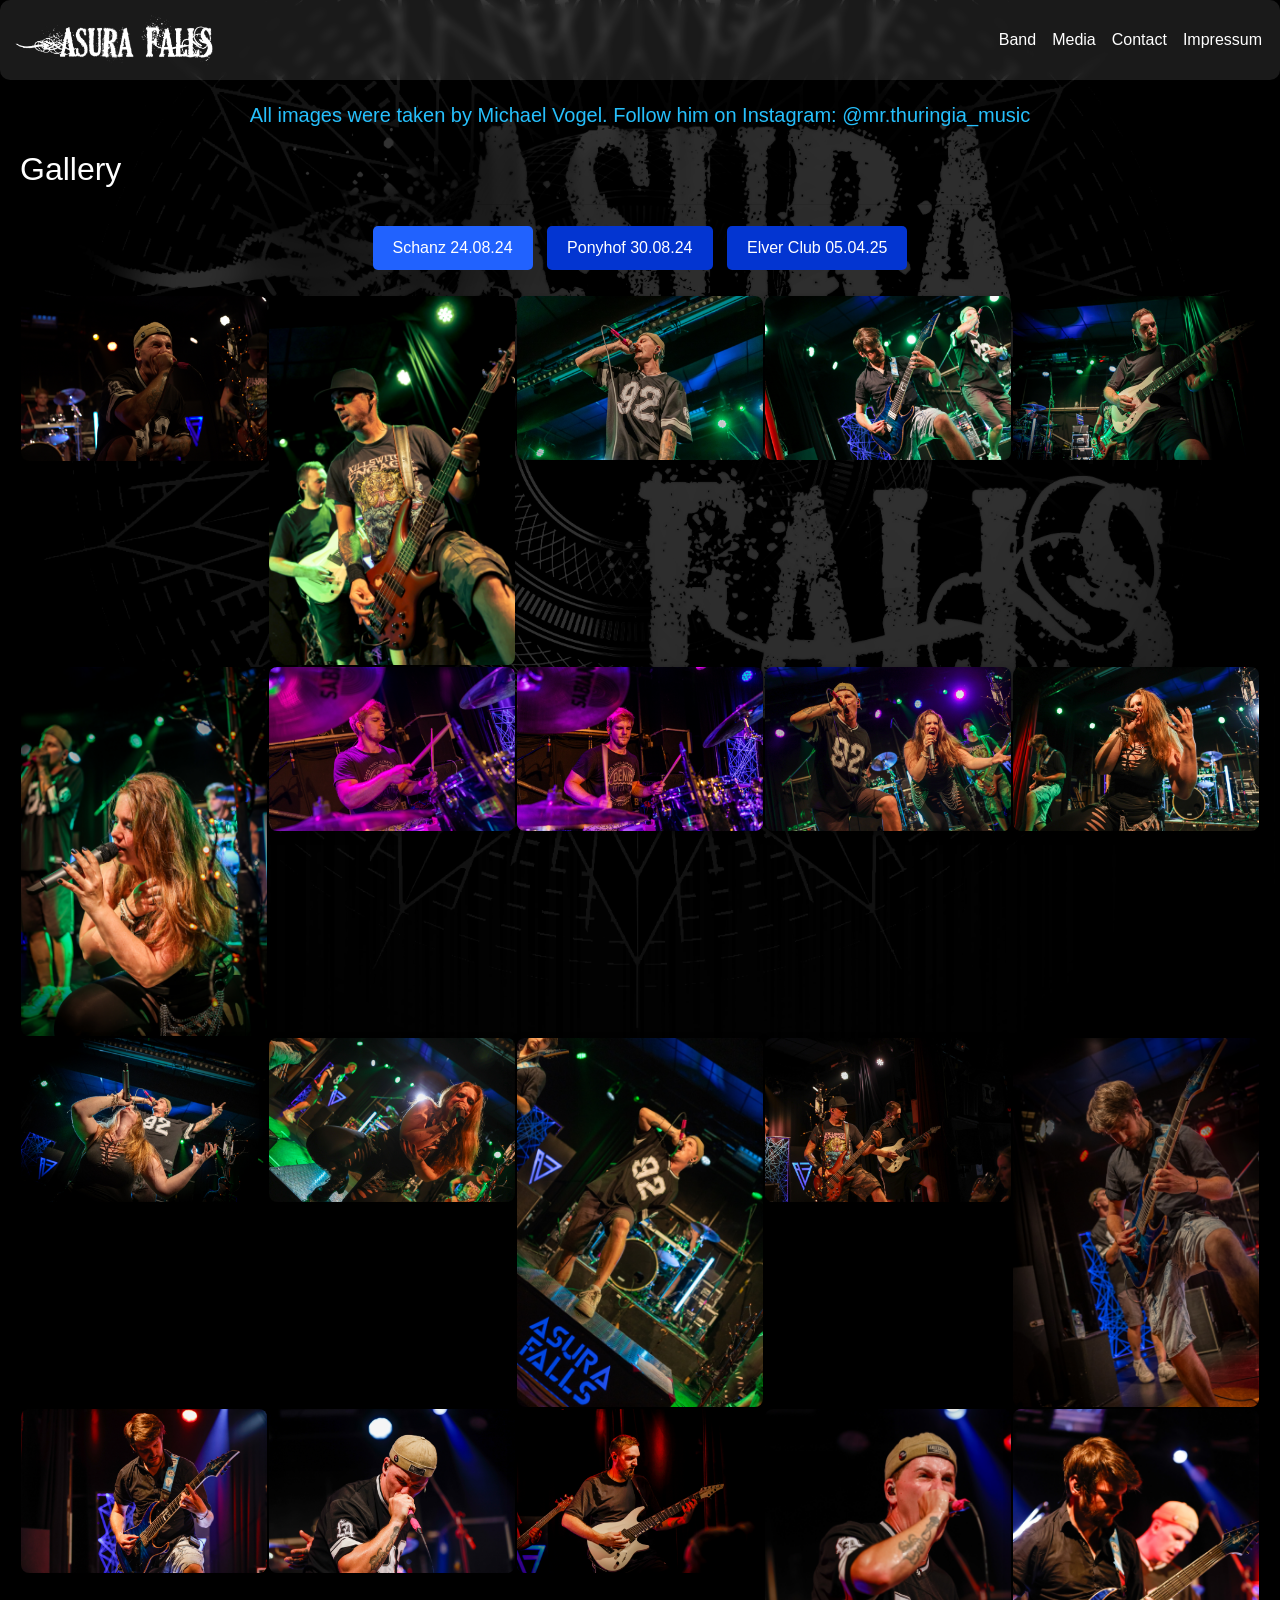
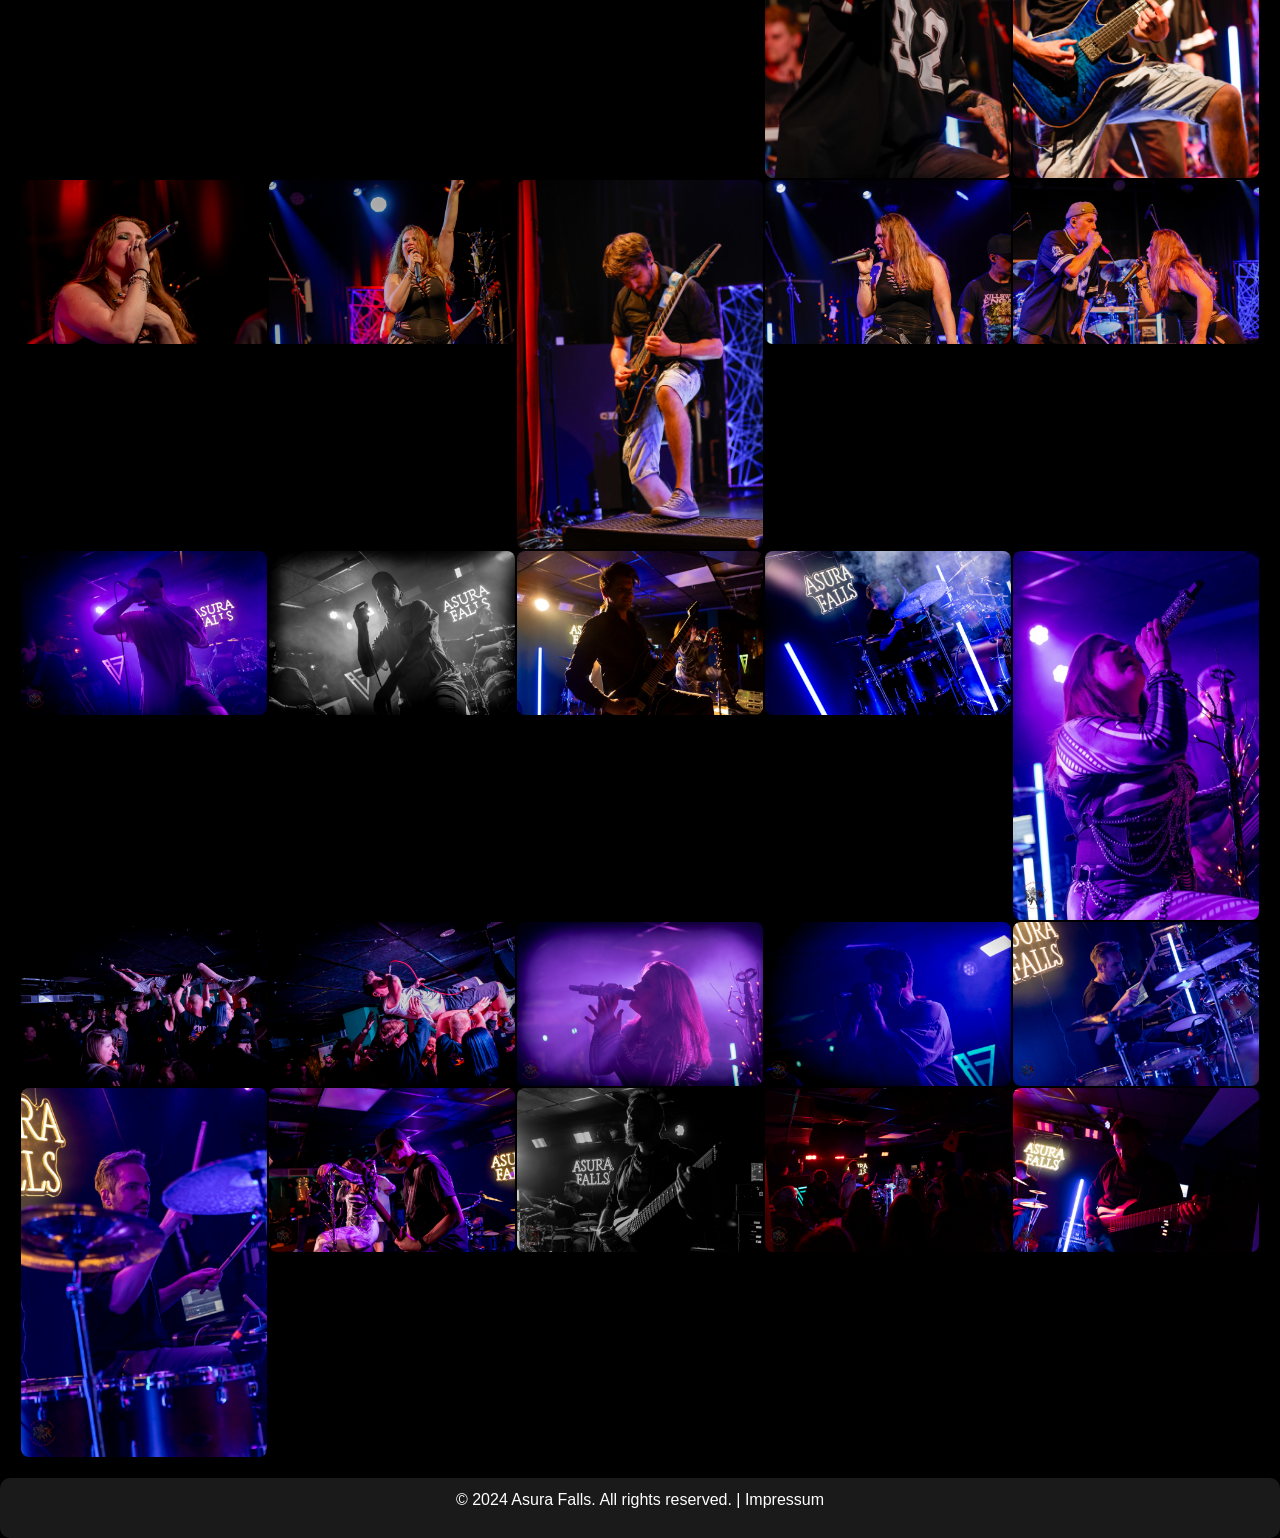
==== commit 51bd91ec: "Update gallery.html" ====
--- a/gallery.html
+++ b/gallery.html
@@ -437,9 +437,9 @@
 
             if (category === 'schanz') {
                 document.getElementById('schanzBtn').classList.add('active');
-            } else {
+            } else if (category === 'ponyhof') {
                 document.getElementById('ponyhofBtn').classList.add('active');
-            } else {
+            } else if (category === 'elver') {
                 document.getElementById('elverBtn').classList.add('active');
             }
         }
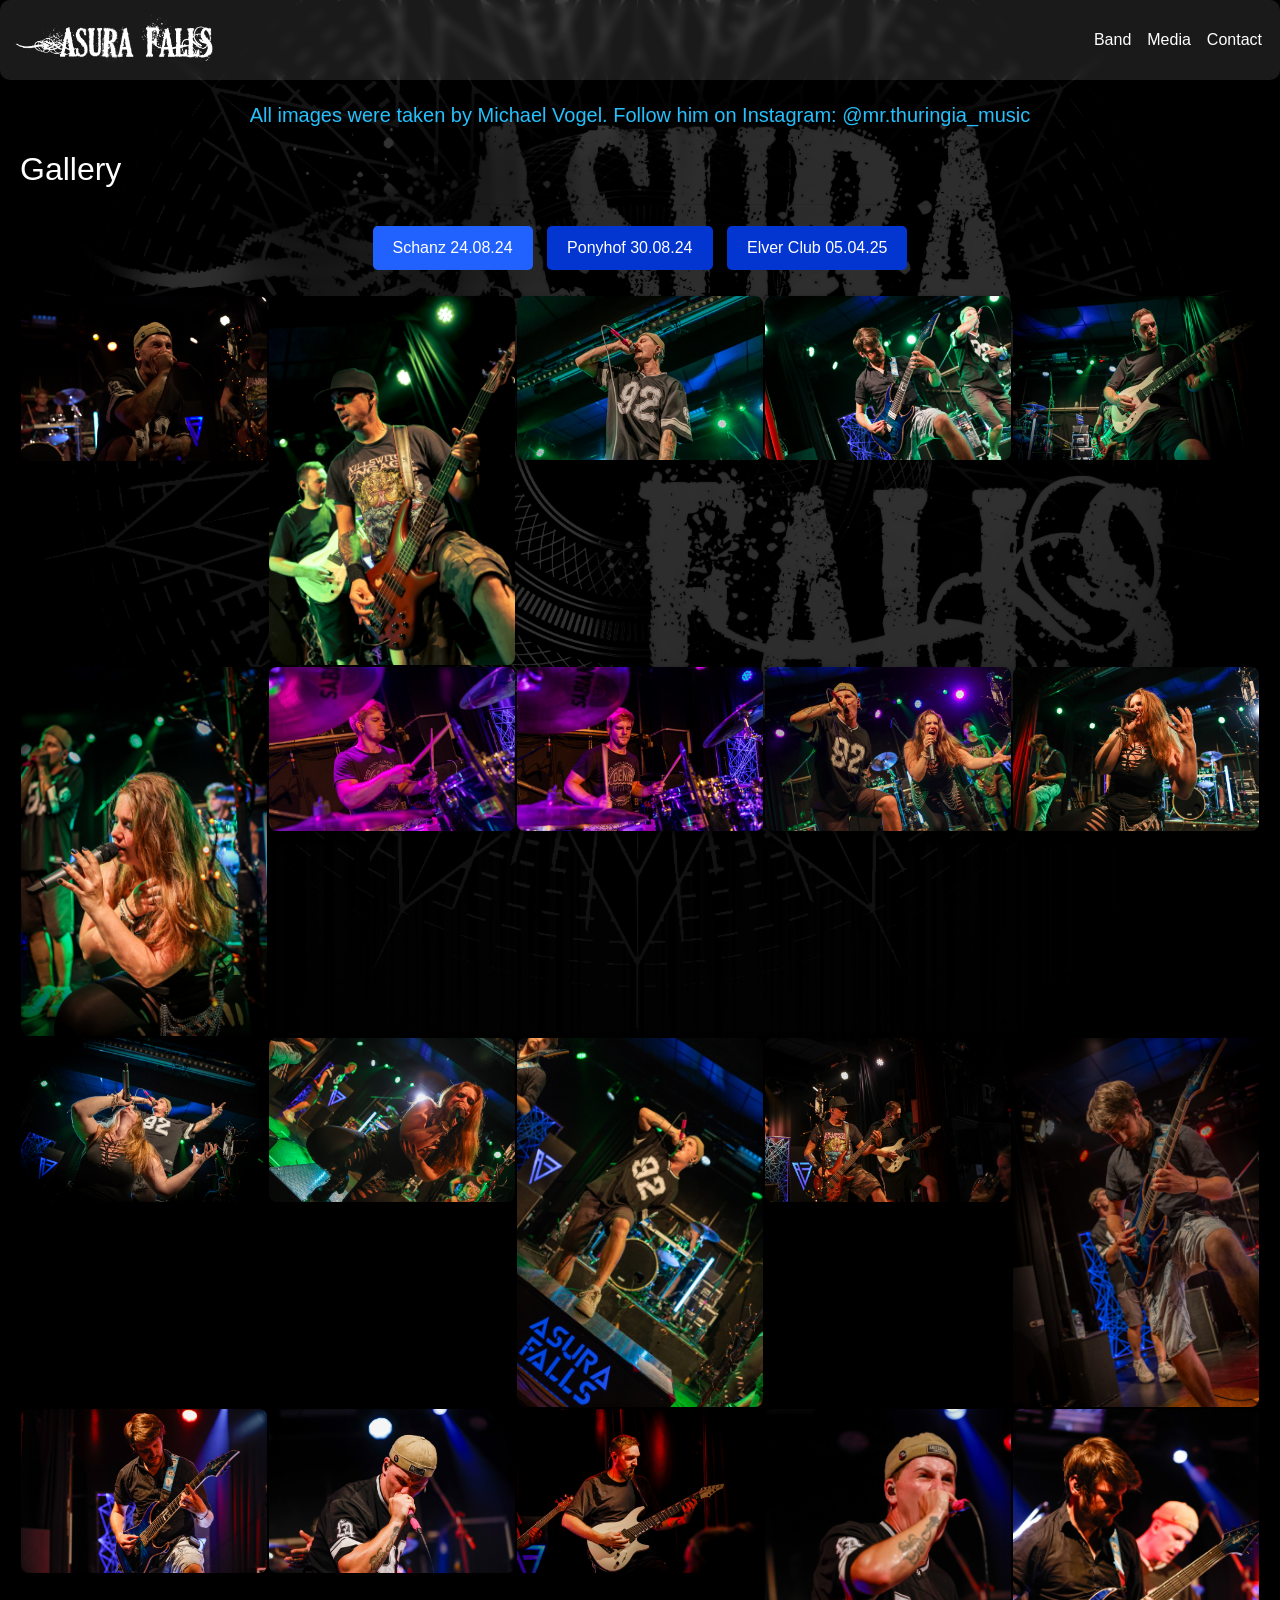
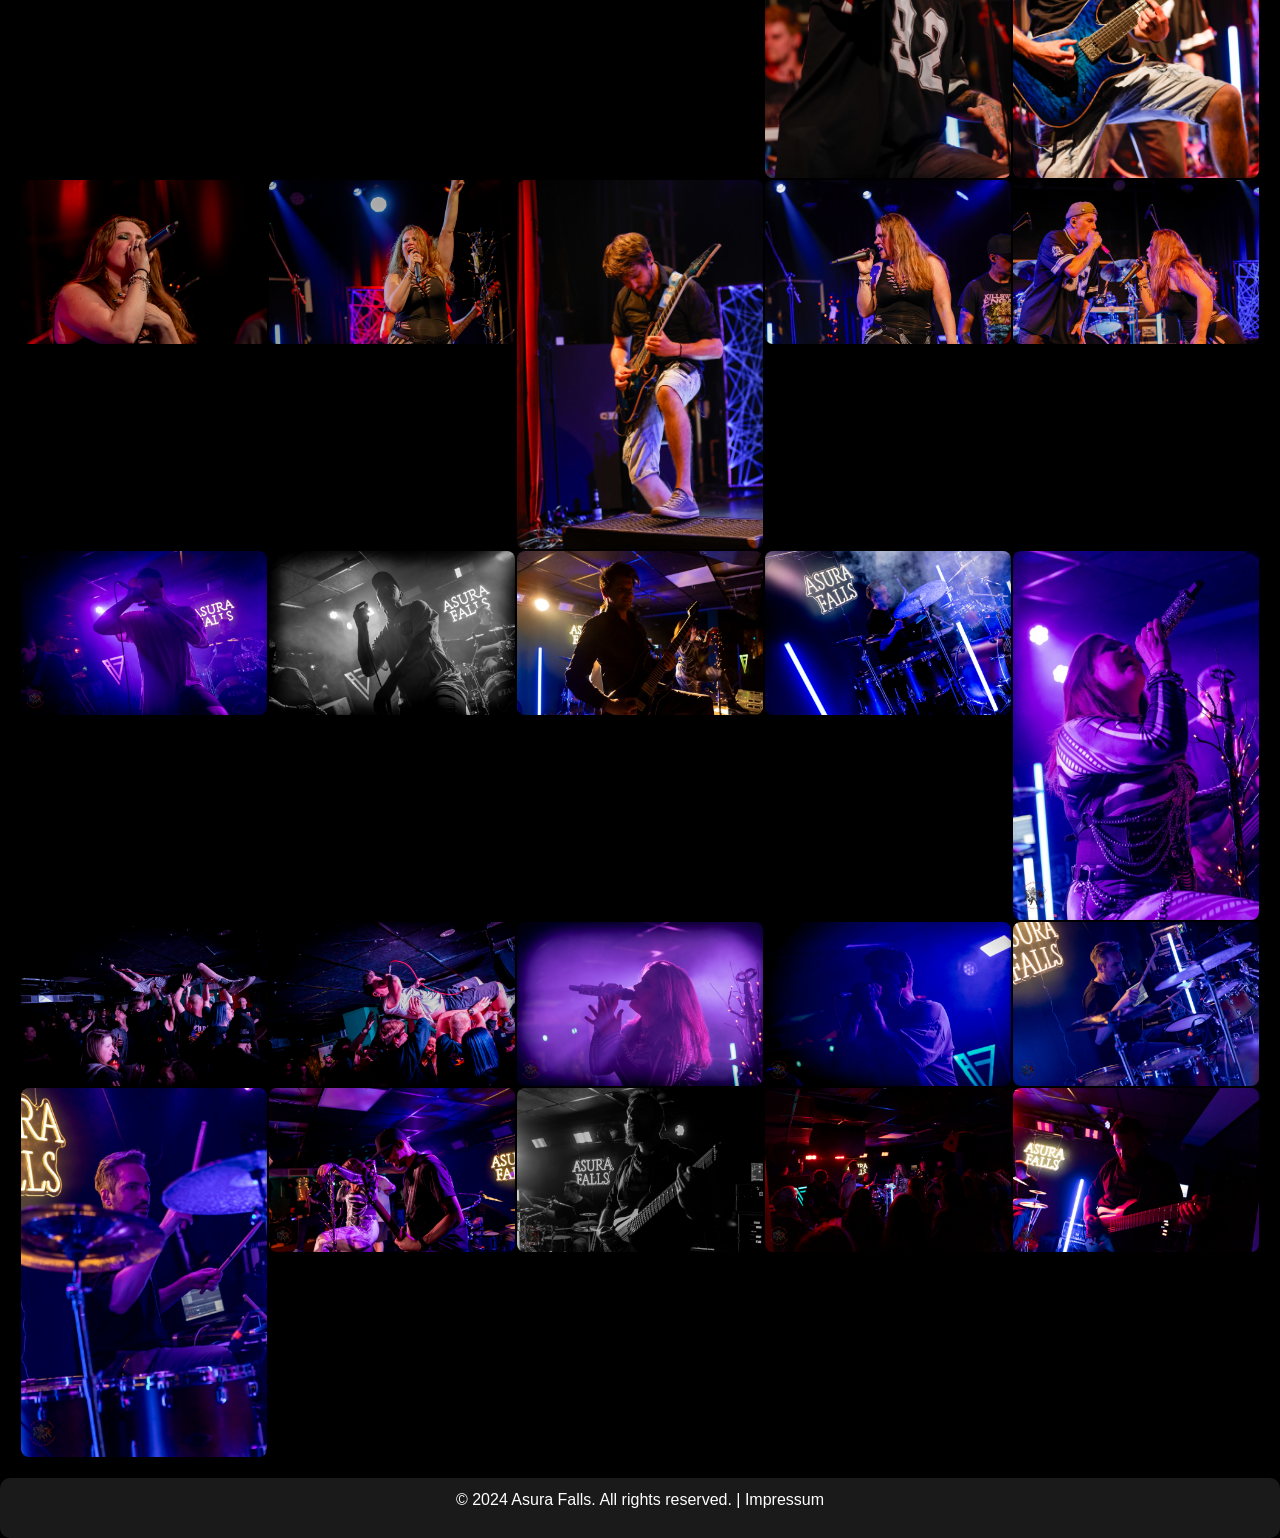
==== commit 5d98d122: "Update gallery.html" ====
--- a/gallery.html
+++ b/gallery.html
@@ -177,9 +177,6 @@
                 <li class="nav-item">
                     <a class="nav-link" href="index.html#contact">Contact</a>
                 </li>
-                <li class="nav-item">
-                    <a class="nav-link" href="impressum.html">Impressum</a>
-                </li>
             </ul>
         </div>
     </nav>
@@ -388,7 +385,7 @@
     <button class="back-to-top" id="backToTopBtn"><i class="fas fa-arrow-up"></i> Back to Top</button>
 
     <footer>
-        <p>&copy; 2024 Asura Falls. All rights reserved. | <a href="impressum.html">Impressum</a></p>
+        <p>&copy; 2024 Asura Falls. All rights reserved. | <a href="text12.html">Impressum</a></p>
     </footer>
 
     <script>
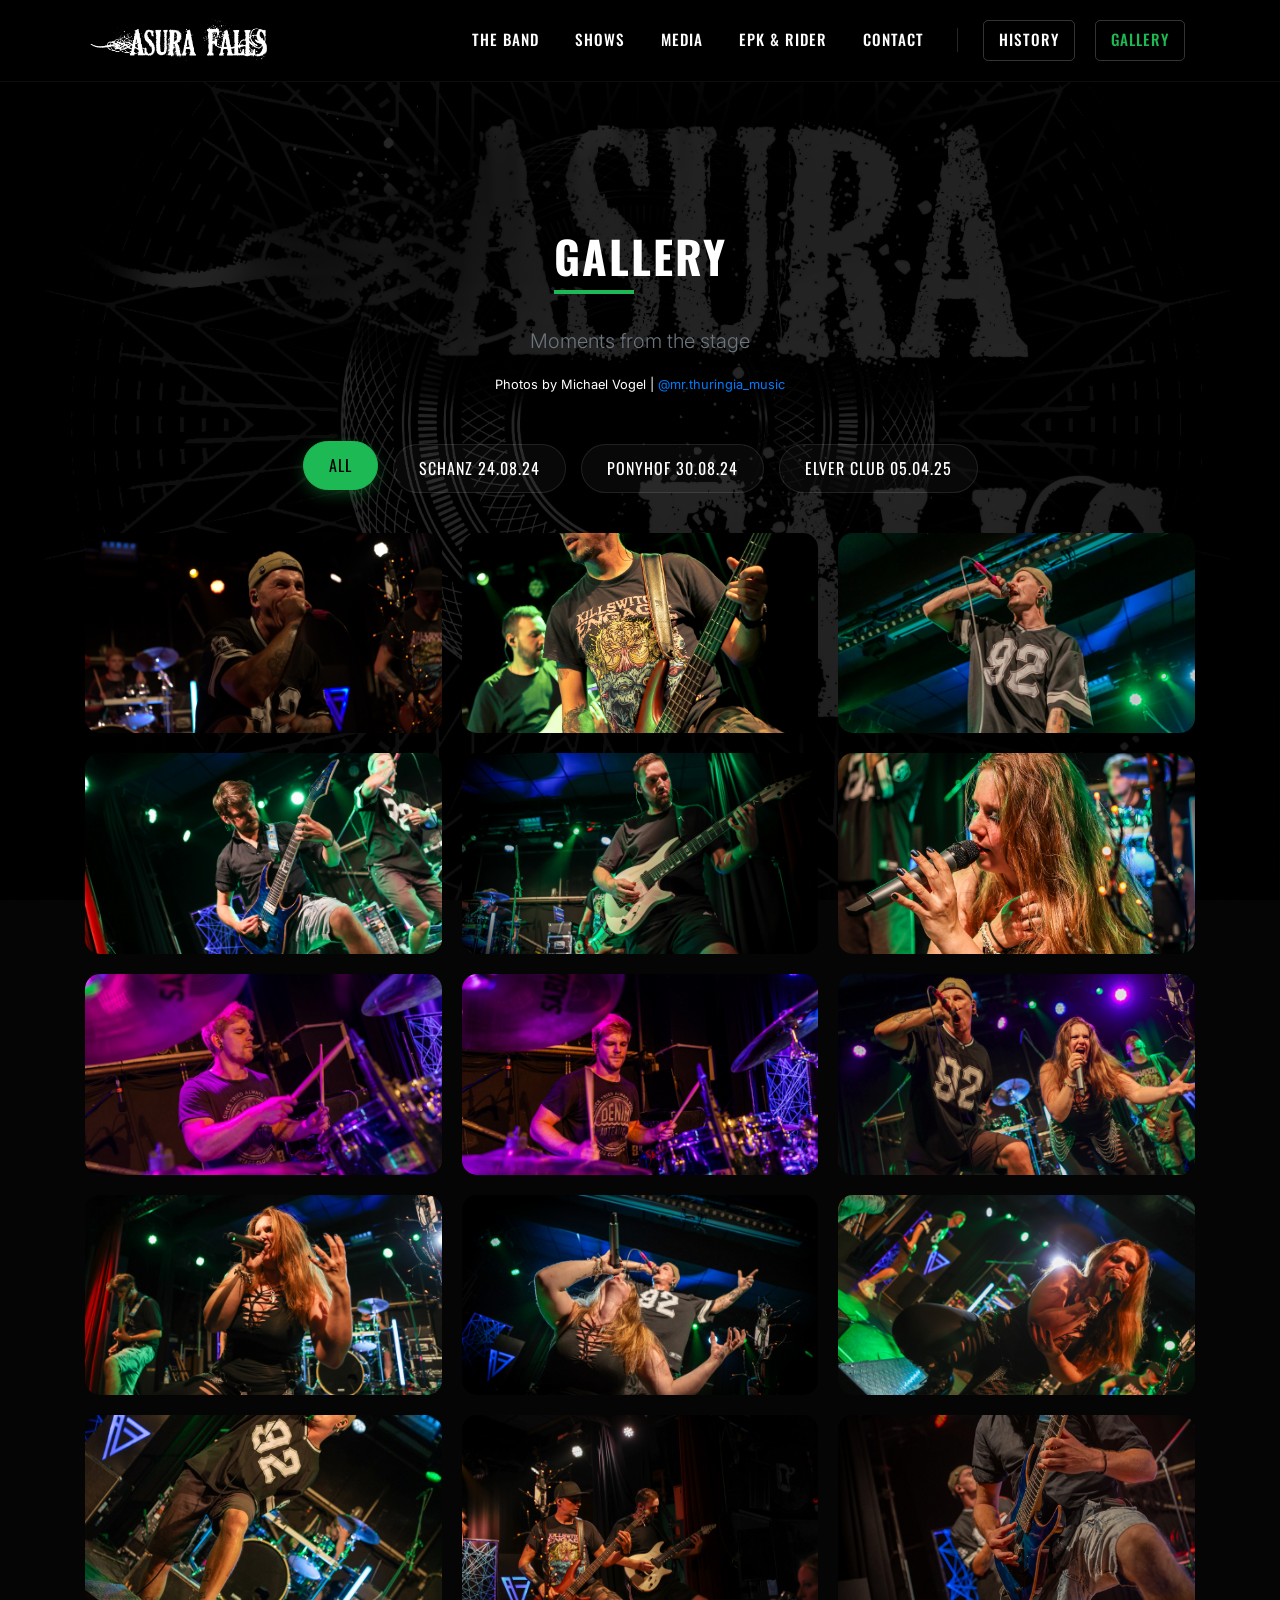
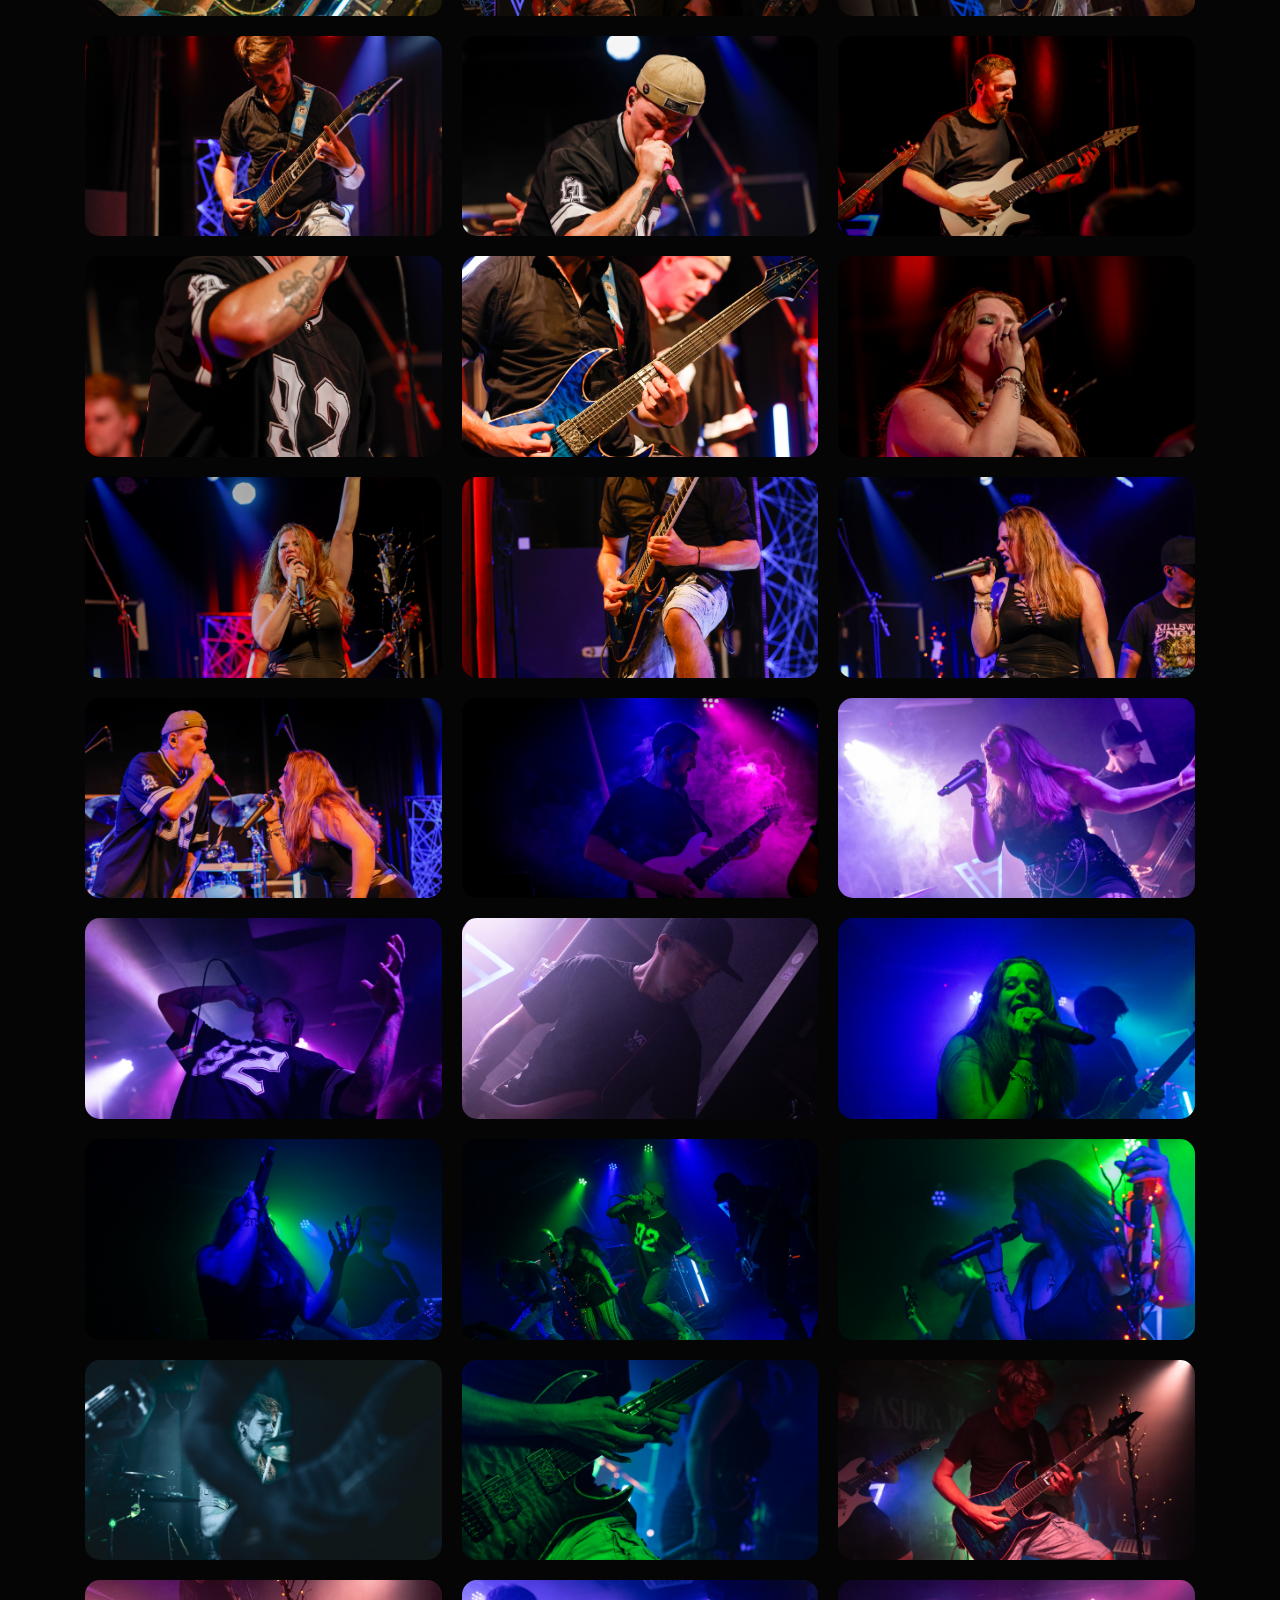
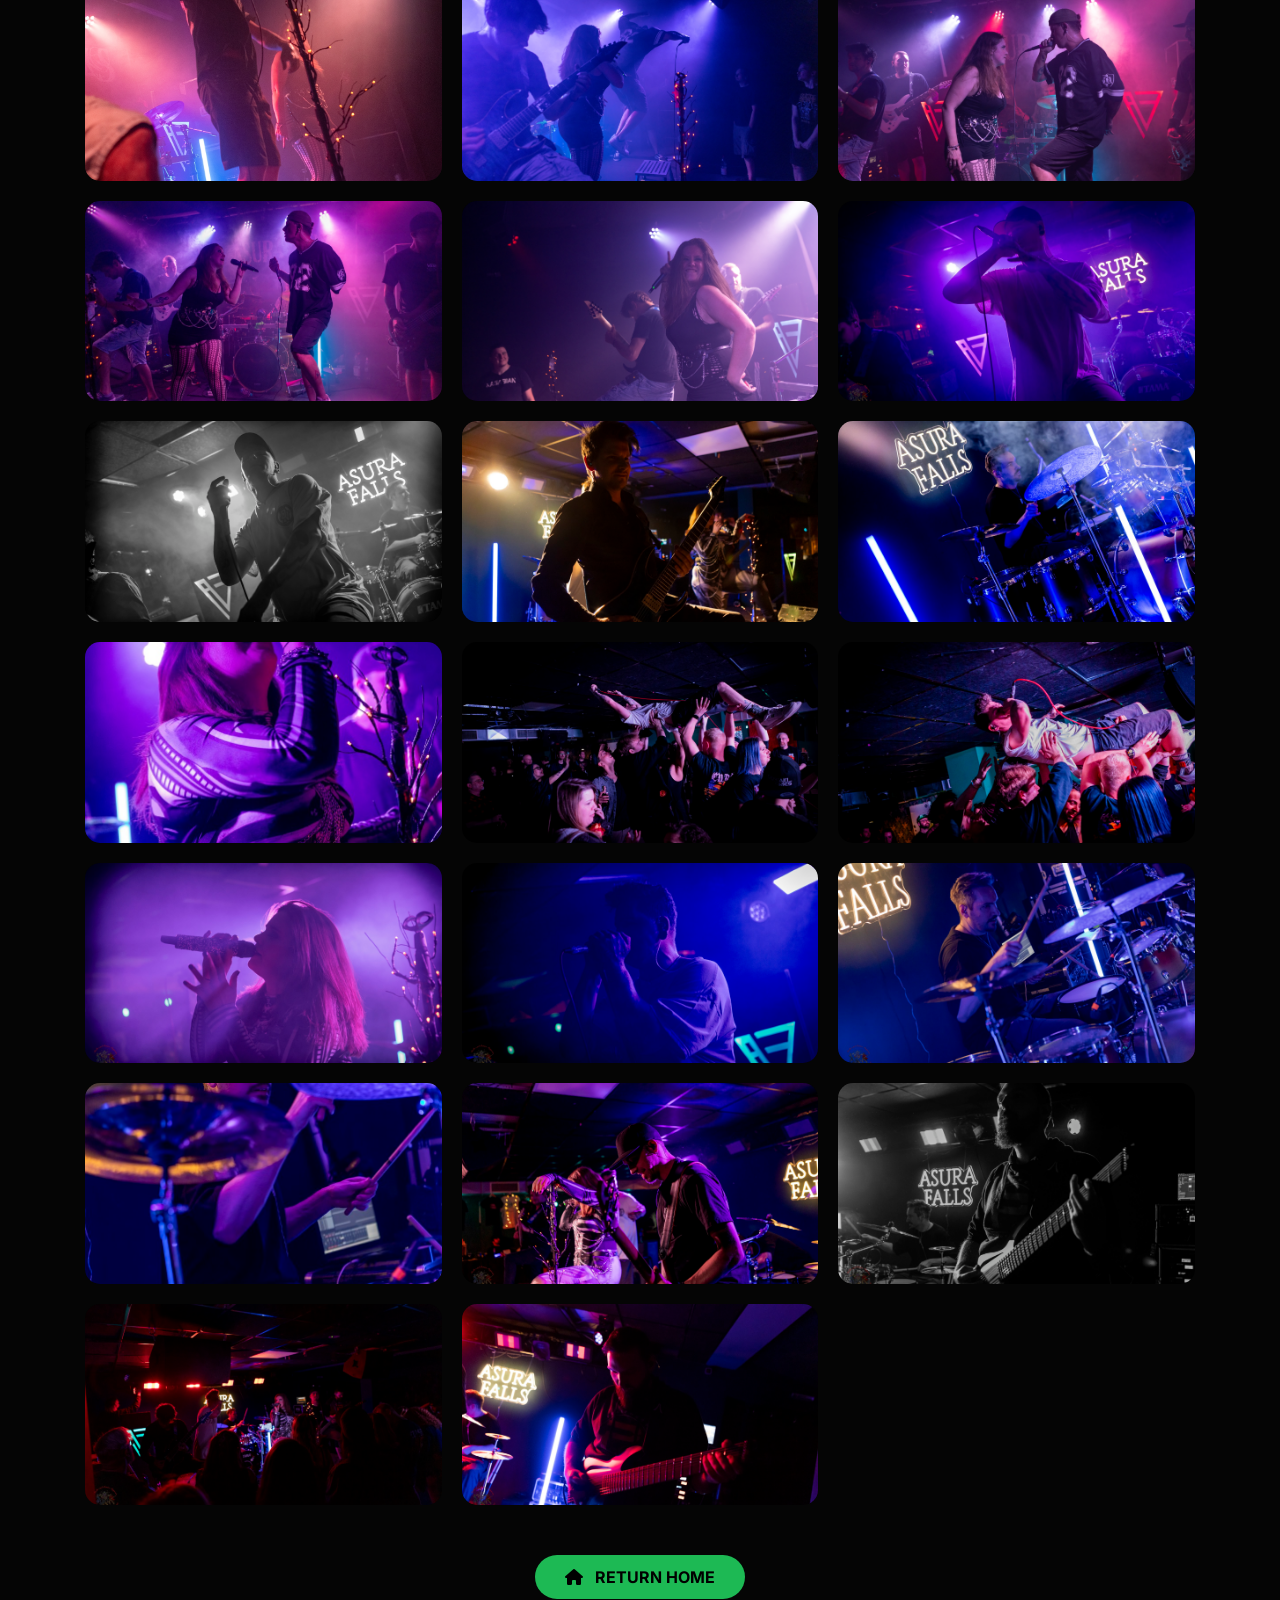
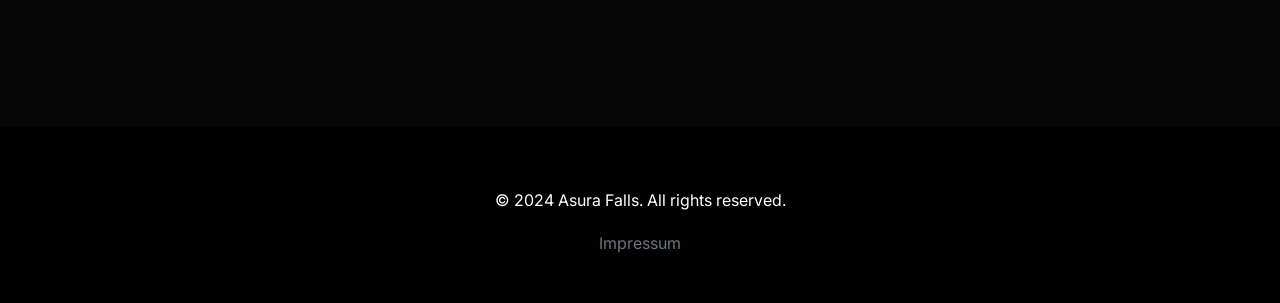
==== commit ea20c91a: "Revision" ====
--- a/gallery.html
+++ b/gallery.html
@@ -5,452 +5,153 @@
     <meta charset="UTF-8">
     <meta name="viewport" content="width=device-width, initial-scale=1.0, shrink-to-fit=no">
     <link rel="icon" href="images/symbol.jpeg">
-    <link href="https://stackpath.bootstrapcdn.com/bootstrap/4.5.2/css/bootstrap.min.css" rel="stylesheet">
-    <link rel="stylesheet" href="https://cdnjs.cloudflare.com/ajax/libs/font-awesome/6.0.0-beta3/css/all.min.css">
-    <link rel="stylesheet" href="css/styles.css">
+    
+    <!-- Fonts -->
+    <link rel="preconnect" href="https://fonts.googleapis.com">
+    <link rel="preconnect" href="https://fonts.gstatic.com" crossorigin>
+    <link href="https://fonts.googleapis.com/css2?family=Inter:wght@300;400;600&family=Oswald:wght@400;700&display=swap" rel="stylesheet">
+
+    <!-- CSS -->
+    <link rel="stylesheet" href="https://stackpath.bootstrapcdn.com/bootstrap/4.5.2/css/bootstrap.min.css">
+    <link rel="stylesheet" href="https://cdnjs.cloudflare.com/ajax/libs/font-awesome/6.4.0/css/all.min.css">
+    <link rel="stylesheet" href="css/main.css">
     <link rel="stylesheet" href="css/gallery.css">
-    <title>Gallery - Asura Falls</title>
-    <style>
-        body {
-            background-image: url('background.jpeg');
-            background-size: cover;
-            background-attachment: fixed;
-            background-position: center;
-            background-repeat: no-repeat;
-            background-color: black;
-            position: relative;
-        }
-
-        body::before {
-            content: "";
-            position: absolute;
-            top: 0;
-            left: 0;
-            right: 0;
-            bottom: 0;
-            background-color: rgba(0, 0, 0, 0.5);
-            z-index: 1;
-        }
-
-        section {
-            color: white;
-            background-color: rgba(0, 0, 0, 0.6);
-            padding: 20px;
-            border-radius: 10px;
-            position: relative;
-            z-index: 2;
-        }
-
-        .navbar {
-            background-color: rgba(255, 255, 255, 0.1);
-            backdrop-filter: blur(5px);
-            padding: 10px;
-            border-radius: 10px;
-            z-index: 3;
-            position: relative;
-        }
-
-        .navbar .nav-link {
-            color: white;
-            transition: color 0.2s;
-        }
-
-        .navbar .nav-link:hover {
-            color: #1db954;
-        }
-
-        footer {
-            background-color: rgba(255, 255, 255, 0.1);
-            backdrop-filter: blur(5px);
-            padding: 10px;
-            border-radius: 10px;
-            text-align: center;
-            color: white;
-            z-index: 3;
-            position: relative;
-        }
-
-        footer a {
-            color: white;
-            transition: color 0.2s;
-        }
-
-        footer a:hover {
-            color: #1db954;
-        }
-
-        .gallery-container {
-            display: flex;
-            flex-wrap: wrap;
-            justify-content: flex-start;
-            margin-top: 20px;
-        }
-
-        .gallery-item {
-            flex-basis: calc(20% - 2px);
-            margin: 1px;
-        }
-
-        .gallery-item img {
-            width: 100%;
-            height: auto;
-            border-radius: 8px;
-            box-shadow: 0 4px 8px rgba(0, 0, 0, 0.5);
-            cursor: pointer;
-        }
-
-        .overlay {
-            display: none;
-            position: fixed;
-            top: 0;
-            left: 0;
-            width: 100%;
-            height: 100%;
-            background: rgba(0, 0, 0, 0.8);
-            justify-content: center;
-            align-items: center;
-            z-index: 4;
-        }
-
-        .overlay img {
-            max-width: 90%;
-            max-height: 90%;
-        }
-
-        .back-to-top,
-        .back-to-main {
-            position: fixed;
-            bottom: 20px;
-            right: 20px;
-            background-color: #0335D1;
-            color: white;
-            border: none;
-            border-radius: 5px;
-            padding: 10px 15px;
-            cursor: pointer;
-            display: none;
-            z-index: 6;
-        }
-
-        .back-to-main {
-            bottom: 80px;
-        }
-
-        .category-buttons {
-            text-align: center;
-            margin-bottom: 20px;
-        }
-
-        .category-buttons button {
-            background-color: #0335D1;
-            color: white;
-            border: none;
-            padding: 10px 20px;
-            margin: 5px;
-            cursor: pointer;
-            border-radius: 5px;
-        }
-
-        .category-buttons button.active {
-            background-color: #2162FE;
-        }
-    </style>
+    
+    <title>Gallery | Asura Falls</title>
 </head>
 
 <body>
+    <div class="bg-overlay"></div>
 
-    <nav id="navbar" class="navbar navbar-expand-md">
-        <a class="navbar-brand" href="#">
-            <img src="images/logo.png" alt="Logo" style="height: 50px;">
-        </a>
-        <button class="navbar-toggler navbar-dark" type="button" data-toggle="collapse" data-target="#navbarNav" aria-controls="navbarNav" aria-expanded="false" aria-label="Toggle navigation">
-            <span class="navbar-toggler-icon"></span>
-        </button>
-        <div class="collapse navbar-collapse" id="navbarNav">
-            <ul class="navbar-nav ml-auto">
-                <li class="nav-item">
-                    <a class="nav-link" href="index.html#band">Band</a>
-                </li>
-                <li class="nav-item">
-                    <a class="nav-link" href="index.html#media">Media</a>
-                </li>
-                <li class="nav-item">
-                    <a class="nav-link" href="index.html#contact">Contact</a>
-                </li>
-            </ul>
+    <nav id="navbar" class="navbar navbar-expand-lg navbar-dark fixed-top">
+        <div class="container">
+            <a class="navbar-brand" href="index.html">
+                <img src="images/logo.png" alt="Asura Falls Logo">
+            </a>
+            <button class="navbar-toggler" type="button" data-toggle="collapse" data-target="#navbarNav" aria-controls="navbarNav" aria-expanded="false" aria-label="Toggle navigation">
+                <span class="navbar-toggler-icon"></span>
+            </button>
+            <div class="collapse navbar-collapse" id="navbarNav">
+                <ul class="navbar-nav ml-auto align-items-center">
+                    <!-- Same-page scroll links -->
+                    <li class="nav-item"><a class="nav-link" href="index.html#band">The Band</a></li>
+                    <li class="nav-item"><a class="nav-link" href="index.html#shows">Shows</a></li>
+                    <li class="nav-item"><a class="nav-link" href="index.html#media">Media</a></li>
+                    <li class="nav-item"><a class="nav-link" href="index.html#rider">EPK & Rider</a></li>
+                    <li class="nav-item"><a class="nav-link" href="index.html#contact">Contact</a></li>
+
+                    <!-- Visual separator for modern structure -->
+                    <li class="nav-divider d-none d-lg-block"></li>
+
+                    <!-- Page transition links -->
+                    <li class="nav-item"><a class="nav-link nav-link-alt" href="history.html">History</a></li>
+                    <li class="nav-item"><a class="nav-link nav-link-alt active" href="gallery.html">Gallery</a></li>
+                </ul>
+            </div>
         </div>
     </nav>
 
-    <section>
-        <div style="text-align: center; margin-bottom: 20px; font-size: 20px; color: #26C0FC;">
-        <p>All images were taken by Michael Vogel. Follow him on Instagram: 
-            <a href="https://www.instagram.com/mr.thuringia_music/" target="_blank" style="color: #26C0FC;">
-                @mr.thuringia_music
-            </a>
-        </p>
-    </div>
-        <h2>Gallery</h2>
-        <hr class="styled-hr">
-
-        <div class="category-buttons">
-            <button id="schanzBtn" class="active" onclick="showCategory('schanz')">Schanz 24.08.24</button>
-            <button id="ponyhofBtn" onclick="showCategory('ponyhof')">Ponyhof 30.08.24</button>
-            <button id="elverBtn" onclick="showCategory('elver')">Elver Club 05.04.25</button>
-        </div>
-
-        <div class="gallery-container" id="galleryContainer">
-            <!-- Schanz Images -->
-            <div class="gallery-item schanz" onclick="showImage('images/schanz/schanz1.jpg')">
-                <img src="images/schanz/schanz1.jpg" alt="Schanz Image 1">
-            </div>
-            <div class="gallery-item schanz" onclick="showImage('images/schanz/schanz2.jpg')">
-                <img src="images/schanz/schanz2.jpg" alt="Schanz Image 2">
-            </div>
-            <div class="gallery-item schanz" onclick="showImage('images/schanz/schanz3.jpg')">
-                <img src="images/schanz/schanz3.jpg" alt="Schanz Image 3">
-            </div>
-            <div class="gallery-item schanz" onclick="showImage('images/schanz/schanz4.jpg')">
-                <img src="images/schanz/schanz4.jpg" alt="Schanz Image 4">
-            </div>
-            <div class="gallery-item schanz" onclick="showImage('images/schanz/schanz5.jpg')">
-                <img src="images/schanz/schanz5.jpg" alt="Schanz Image 5">
-            </div>
-            <div class="gallery-item schanz" onclick="showImage('images/schanz/schanz6.jpg')">
-                <img src="images/schanz/schanz6.jpg" alt="Schanz Image 6">
-            </div>
-            <div class="gallery-item schanz" onclick="showImage('images/schanz/schanz7.jpg')">
-                <img src="images/schanz/schanz7.jpg" alt="Schanz Image 7">
-            </div>
-            <div class="gallery-item schanz" onclick="showImage('images/schanz/schanz8.jpg')">
-                <img src="images/schanz/schanz8.jpg" alt="Schanz Image 8">
-            </div>
-            <div class="gallery-item schanz" onclick="showImage('images/schanz/schanz9.jpg')">
-                <img src="images/schanz/schanz9.jpg" alt="Schanz Image 9">
-            </div>
-            <div class="gallery-item schanz" onclick="showImage('images/schanz/schanz10.jpg')">
-                <img src="images/schanz/schanz10.jpg" alt="Schanz Image 10">
-            </div>
-            <div class="gallery-item schanz" onclick="showImage('images/schanz/schanz11.jpg')">
-                <img src="images/schanz/schanz11.jpg" alt="Schanz Image 11">
-            </div>
-            <div class="gallery-item schanz" onclick="showImage('images/schanz/schanz12.jpg')">
-                <img src="images/schanz/schanz12.jpg" alt="Schanz Image 12">
-            </div>
-            <div class="gallery-item schanz" onclick="showImage('images/schanz/schanz13.jpg')">
-                <img src="images/schanz/schanz13.jpg" alt="Schanz Image 13">
-            </div>
-            <div class="gallery-item schanz" onclick="showImage('images/schanz/schanz14.jpg')">
-                <img src="images/schanz/schanz14.jpg" alt="Schanz Image 14">
-            </div>
-            <div class="gallery-item schanz" onclick="showImage('images/schanz/schanz15.jpg')">
-                <img src="images/schanz/schanz15.jpg" alt="Schanz Image 15">
-            </div>
-            <div class="gallery-item schanz" onclick="showImage('images/schanz/schanz16.jpg')">
-                <img src="images/schanz/schanz16.jpg" alt="Schanz Image 16">
-            </div>
-            <div class="gallery-item schanz" onclick="showImage('images/schanz/schanz17.jpg')">
-                <img src="images/schanz/schanz17.jpg" alt="Schanz Image 17">
-            </div>
-            <div class="gallery-item schanz" onclick="showImage('images/schanz/schanz18.jpg')">
-                <img src="images/schanz/schanz18.jpg" alt="Schanz Image 18">
-            </div>
-            <div class="gallery-item schanz" onclick="showImage('images/schanz/schanz19.jpg')">
-                <img src="images/schanz/schanz19.jpg" alt="Schanz Image 19">
-            </div>
-            <div class="gallery-item schanz" onclick="showImage('images/schanz/schanz20.jpg')">
-                <img src="images/schanz/schanz20.jpg" alt="Schanz Image 20">
-            </div>
-            <div class="gallery-item schanz" onclick="showImage('images/schanz/schanz21.jpg')">
-                <img src="images/schanz/schanz21.jpg" alt="Schanz Image 21">
-            </div>
-            <div class="gallery-item schanz" onclick="showImage('images/schanz/schanz22.jpg')">
-                <img src="images/schanz/schanz22.jpg" alt="Schanz Image 22">
-            </div>
-            <div class="gallery-item schanz" onclick="showImage('images/schanz/schanz23.jpg')">
-                <img src="images/schanz/schanz23.jpg" alt="Schanz Image 23">
-            </div>
-            <div class="gallery-item schanz" onclick="showImage('images/schanz/schanz24.jpg')">
-                <img src="images/schanz/schanz24.jpg" alt="Schanz Image 24">
-            </div>
-            <div class="gallery-item schanz" onclick="showImage('images/schanz/schanz25.jpg')">
-                <img src="images/schanz/schanz25.jpg" alt="Schanz Image 25">
+    <main class="container" style="padding-top: 150px;">
+        <section class="visible">
+            <div class="text-center mb-5">
+                <h2>Gallery</h2>
+                <p class="lead text-muted">Moments from the stage</p>
+                <p class="small">Photos by Michael Vogel | 
+                    <a href="https://www.instagram.com/mr.thuringia_music/" target="_blank" class="text-primary">@mr.thuringia_music</a>
+                </p>
             </div>
 
-            <!-- Ponyhof Images -->
-            <div class="gallery-item ponyhof" style="display:none;" onclick="showImage('images/ponyhof/ponyhof1.jpg')">
-                <img src="images/ponyhof/ponyhof1.jpg" alt="Ponyhof Image 1">
+            <div class="filter-buttons">
+                <button class="btn-filter active" data-category="all">All</button>
+                <button class="btn-filter" data-category="schanz">Schanz 24.08.24</button>
+                <button class="btn-filter" data-category="ponyhof">Ponyhof 30.08.24</button>
+                <button class="btn-filter" data-category="elver">Elver Club 05.04.25</button>
             </div>
-            <div class="gallery-item ponyhof" style="display:none;" onclick="showImage('images/ponyhof/ponyhof2.jpg')">
-                <img src="images/ponyhof/ponyhof2.jpg" alt="Ponyhof Image 2">
-            </div>
-            <div class="gallery-item ponyhof" style="display:none;" onclick="showImage('images/ponyhof/ponyhof3.jpg')">
-                <img src="images/ponyhof/ponyhof3.jpg" alt="Ponyhof Image 3">
-            </div>
-            <div class="gallery-item ponyhof" style="display:none;" onclick="showImage('images/ponyhof/ponyhof4.jpg')">
-                <img src="images/ponyhof/ponyhof4.jpg" alt="Ponyhof Image 4">
-            </div>
-            <div class="gallery-item ponyhof" style="display:none;" onclick="showImage('images/ponyhof/ponyhof5.jpg')">
-                <img src="images/ponyhof/ponyhof5.jpg" alt="Ponyhof Image 5">
-            </div>
-            <div class="gallery-item ponyhof" style="display:none;" onclick="showImage('images/ponyhof/ponyhof6.jpg')">
-                <img src="images/ponyhof/ponyhof6.jpg" alt="Ponyhof Image 6">
-            </div>
-            <div class="gallery-item ponyhof" style="display:none;" onclick="showImage('images/ponyhof/ponyhof7.jpg')">
-                <img src="images/ponyhof/ponyhof7.jpg" alt="Ponyhof Image 7">
-            </div>
-            <div class="gallery-item ponyhof" style="display:none;" onclick="showImage('images/ponyhof/ponyhof8.jpg')">
-                <img src="images/ponyhof/ponyhof8.jpg" alt="Ponyhof Image 8">
-            </div>
-            <div class="gallery-item ponyhof" style="display:none;" onclick="showImage('images/ponyhof/ponyhof9.jpg')">
-                <img src="images/ponyhof/ponyhof9.jpg" alt="Ponyhof Image 9">
-            </div>
-            <div class="gallery-item ponyhof" style="display:none;" onclick="showImage('images/ponyhof/ponyhof10.jpg')">
-                <img src="images/ponyhof/ponyhof10.jpg" alt="Ponyhof Image 10">
-            </div>
-            <div class="gallery-item ponyhof" style="display:none;" onclick="showImage('images/ponyhof/ponyhof11.jpg')">
-                <img src="images/ponyhof/ponyhof11.jpg" alt="Ponyhof Image 11">
-            </div>
-            <div class="gallery-item ponyhof" style="display:none;" onclick="showImage('images/ponyhof/ponyhof12.jpg')">
-                <img src="images/ponyhof/ponyhof12.jpg" alt="Ponyhof Image 12">
-            </div>
-            <div class="gallery-item ponyhof" style="display:none;" onclick="showImage('images/ponyhof/ponyhof13.jpg')">
-                <img src="images/ponyhof/ponyhof13.jpg" alt="Ponyhof Image 13">
-            </div>
-            <div class="gallery-item ponyhof" style="display:none;" onclick="showImage('images/ponyhof/ponyhof14.jpg')">
-                <img src="images/ponyhof/ponyhof14.jpg" alt="Ponyhof Image 14">
-            </div>
-            <div class="gallery-item ponyhof" style="display:none;" onclick="showImage('images/ponyhof/ponyhof15.jpg')">
-                <img src="images/ponyhof/ponyhof15.jpg" alt="Ponyhof Image 15">
-            </div>
-            <div class="gallery-item ponyhof" style="display:none;" onclick="showImage('images/ponyhof/ponyhof16.jpg')">
-                <img src="images/ponyhof/ponyhof16.jpg" alt="Ponyhof Image 16">
+
+            <div class="gallery-grid" id="galleryContainer">
+                <!-- Schanz -->
+                <div class="gallery-item schanz" onclick="showImage('images/schanz/schanz1.jpg')"><img src="images/schanz/schanz1.jpg" alt="Schanz 1"></div>
+                <div class="gallery-item schanz" onclick="showImage('images/schanz/schanz2.jpg')"><img src="images/schanz/schanz2.jpg" alt="Schanz 2"></div>
+                <div class="gallery-item schanz" onclick="showImage('images/schanz/schanz3.jpg')"><img src="images/schanz/schanz3.jpg" alt="Schanz 3"></div>
+                <div class="gallery-item schanz" onclick="showImage('images/schanz/schanz4.jpg')"><img src="images/schanz/schanz4.jpg" alt="Schanz 4"></div>
+                <div class="gallery-item schanz" onclick="showImage('images/schanz/schanz5.jpg')"><img src="images/schanz/schanz5.jpg" alt="Schanz 5"></div>
+                <div class="gallery-item schanz" onclick="showImage('images/schanz/schanz6.jpg')"><img src="images/schanz/schanz6.jpg" alt="Schanz 6"></div>
+                <div class="gallery-item schanz" onclick="showImage('images/schanz/schanz7.jpg')"><img src="images/schanz/schanz7.jpg" alt="Schanz 7"></div>
+                <div class="gallery-item schanz" onclick="showImage('images/schanz/schanz8.jpg')"><img src="images/schanz/schanz8.jpg" alt="Schanz 8"></div>
+                <div class="gallery-item schanz" onclick="showImage('images/schanz/schanz9.jpg')"><img src="images/schanz/schanz9.jpg" alt="Schanz 9"></div>
+                <div class="gallery-item schanz" onclick="showImage('images/schanz/schanz10.jpg')"><img src="images/schanz/schanz10.jpg" alt="Schanz 10"></div>
+                <div class="gallery-item schanz" onclick="showImage('images/schanz/schanz11.jpg')"><img src="images/schanz/schanz11.jpg" alt="Schanz 11"></div>
+                <div class="gallery-item schanz" onclick="showImage('images/schanz/schanz12.jpg')"><img src="images/schanz/schanz12.jpg" alt="Schanz 12"></div>
+                <div class="gallery-item schanz" onclick="showImage('images/schanz/schanz13.jpg')"><img src="images/schanz/schanz13.jpg" alt="Schanz 13"></div>
+                <div class="gallery-item schanz" onclick="showImage('images/schanz/schanz14.jpg')"><img src="images/schanz/schanz14.jpg" alt="Schanz 14"></div>
+                <div class="gallery-item schanz" onclick="showImage('images/schanz/schanz15.jpg')"><img src="images/schanz/schanz15.jpg" alt="Schanz 15"></div>
+                <div class="gallery-item schanz" onclick="showImage('images/schanz/schanz16.jpg')"><img src="images/schanz/schanz16.jpg" alt="Schanz 16"></div>
+                <div class="gallery-item schanz" onclick="showImage('images/schanz/schanz17.jpg')"><img src="images/schanz/schanz17.jpg" alt="Schanz 17"></div>
+                <div class="gallery-item schanz" onclick="showImage('images/schanz/schanz18.jpg')"><img src="images/schanz/schanz18.jpg" alt="Schanz 18"></div>
+                <div class="gallery-item schanz" onclick="showImage('images/schanz/schanz19.jpg')"><img src="images/schanz/schanz19.jpg" alt="Schanz 19"></div>
+                <div class="gallery-item schanz" onclick="showImage('images/schanz/schanz20.jpg')"><img src="images/schanz/schanz20.jpg" alt="Schanz 20"></div>
+                <div class="gallery-item schanz" onclick="showImage('images/schanz/schanz21.jpg')"><img src="images/schanz/schanz21.jpg" alt="Schanz 21"></div>
+                <div class="gallery-item schanz" onclick="showImage('images/schanz/schanz22.jpg')"><img src="images/schanz/schanz22.jpg" alt="Schanz 22"></div>
+                <div class="gallery-item schanz" onclick="showImage('images/schanz/schanz23.jpg')"><img src="images/schanz/schanz23.jpg" alt="Schanz 23"></div>
+                <div class="gallery-item schanz" onclick="showImage('images/schanz/schanz24.jpg')"><img src="images/schanz/schanz24.jpg" alt="Schanz 24"></div>
+                <div class="gallery-item schanz" onclick="showImage('images/schanz/schanz25.jpg')"><img src="images/schanz/schanz25.jpg" alt="Schanz 25"></div>
+
+                <!-- Ponyhof -->
+                <div class="gallery-item ponyhof" onclick="showImage('images/ponyhof/ponyhof1.jpg')"><img src="images/ponyhof/ponyhof1.jpg" alt="Ponyhof 1"></div>
+                <div class="gallery-item ponyhof" onclick="showImage('images/ponyhof/ponyhof2.jpg')"><img src="images/ponyhof/ponyhof2.jpg" alt="Ponyhof 2"></div>
+                <div class="gallery-item ponyhof" onclick="showImage('images/ponyhof/ponyhof3.jpg')"><img src="images/ponyhof/ponyhof3.jpg" alt="Ponyhof 3"></div>
+                <div class="gallery-item ponyhof" onclick="showImage('images/ponyhof/ponyhof4.jpg')"><img src="images/ponyhof/ponyhof4.jpg" alt="Ponyhof 4"></div>
+                <div class="gallery-item ponyhof" onclick="showImage('images/ponyhof/ponyhof5.jpg')"><img src="images/ponyhof/ponyhof5.jpg" alt="Ponyhof 5"></div>
+                <div class="gallery-item ponyhof" onclick="showImage('images/ponyhof/ponyhof6.jpg')"><img src="images/ponyhof/ponyhof6.jpg" alt="Ponyhof 6"></div>
+                <div class="gallery-item ponyhof" onclick="showImage('images/ponyhof/ponyhof7.jpg')"><img src="images/ponyhof/ponyhof7.jpg" alt="Ponyhof 7"></div>
+                <div class="gallery-item ponyhof" onclick="showImage('images/ponyhof/ponyhof8.jpg')"><img src="images/ponyhof/ponyhof8.jpg" alt="Ponyhof 8"></div>
+                <div class="gallery-item ponyhof" onclick="showImage('images/ponyhof/ponyhof9.jpg')"><img src="images/ponyhof/ponyhof9.jpg" alt="Ponyhof 9"></div>
+                <div class="gallery-item ponyhof" onclick="showImage('images/ponyhof/ponyhof10.jpg')"><img src="images/ponyhof/ponyhof10.jpg" alt="Ponyhof 10"></div>
+                <div class="gallery-item ponyhof" onclick="showImage('images/ponyhof/ponyhof11.jpg')"><img src="images/ponyhof/ponyhof11.jpg" alt="Ponyhof 11"></div>
+                <div class="gallery-item ponyhof" onclick="showImage('images/ponyhof/ponyhof12.jpg')"><img src="images/ponyhof/ponyhof12.jpg" alt="Ponyhof 12"></div>
+                <div class="gallery-item ponyhof" onclick="showImage('images/ponyhof/ponyhof13.jpg')"><img src="images/ponyhof/ponyhof13.jpg" alt="Ponyhof 13"></div>
+                <div class="gallery-item ponyhof" onclick="showImage('images/ponyhof/ponyhof14.jpg')"><img src="images/ponyhof/ponyhof14.jpg" alt="Ponyhof 14"></div>
+                <div class="gallery-item ponyhof" onclick="showImage('images/ponyhof/ponyhof15.jpg')"><img src="images/ponyhof/ponyhof15.jpg" alt="Ponyhof 15"></div>
+                <div class="gallery-item ponyhof" onclick="showImage('images/ponyhof/ponyhof16.jpg')"><img src="images/ponyhof/ponyhof16.jpg" alt="Ponyhof 16"></div>
+
+                <!-- Elver -->
+                <div class="gallery-item elver" onclick="showImage('images/elfer/elfer1.jpg')"><img src="images/elfer/elfer1.jpg" alt="Elver 1"></div>
+                <div class="gallery-item elver" onclick="showImage('images/elfer/elfer2.jpg')"><img src="images/elfer/elfer2.jpg" alt="Elver 2"></div>
+                <div class="gallery-item elver" onclick="showImage('images/elfer/elfer3.jpg')"><img src="images/elfer/elfer3.jpg" alt="Elver 3"></div>
+                <div class="gallery-item elver" onclick="showImage('images/elfer/elfer4.jpg')"><img src="images/elfer/elfer4.jpg" alt="Elver 4"></div>
+                <div class="gallery-item elver" onclick="showImage('images/elfer/elfer5.jpg')"><img src="images/elfer/elfer5.jpg" alt="Elver 5"></div>
+                <div class="gallery-item elver" onclick="showImage('images/elfer/elfer6.jpg')"><img src="images/elfer/elfer6.jpg" alt="Elver 6"></div>
+                <div class="gallery-item elver" onclick="showImage('images/elfer/elfer7.jpg')"><img src="images/elfer/elfer7.jpg" alt="Elver 7"></div>
+                <div class="gallery-item elver" onclick="showImage('images/elfer/elfer8.jpg')"><img src="images/elfer/elfer8.jpg" alt="Elver 8"></div>
+                <div class="gallery-item elver" onclick="showImage('images/elfer/elfer9.jpg')"><img src="images/elfer/elfer9.jpg" alt="Elver 9"></div>
+                <div class="gallery-item elver" onclick="showImage('images/elfer/elfer10.jpg')"><img src="images/elfer/elfer10.jpg" alt="Elver 10"></div>
+                <div class="gallery-item elver" onclick="showImage('images/elfer/elfer11.jpg')"><img src="images/elfer/elfer11.jpg" alt="Elver 11"></div>
+                <div class="gallery-item elver" onclick="showImage('images/elfer/elfer12.jpg')"><img src="images/elfer/elfer12.jpg" alt="Elver 12"></div>
+                <div class="gallery-item elver" onclick="showImage('images/elfer/elfer13.jpg')"><img src="images/elfer/elfer13.jpg" alt="Elver 13"></div>
+                <div class="gallery-item elver" onclick="showImage('images/elfer/elfer14.jpg')"><img src="images/elfer/elfer14.jpg" alt="Elver 14"></div>
+                <div class="gallery-item elver" onclick="showImage('images/elfer/elfer15.jpg')"><img src="images/elfer/elfer15.jpg" alt="Elver 15"></div>
             </div>
             
-            <!-- Elfer Club Images -->
-            <div class="gallery-item elfer" onclick="showImage('images/elfer/elfer1.jpg')">
-                <img src="images/elfer/elfer1.jpg" alt="elfer Image 1">
+            <div class="text-center mt-5 mb-5">
+                <a href="index.html" class="btn btn-tickets"><i class="fas fa-home mr-2"></i> Return Home</a>
             </div>
-            <div class="gallery-item elfer" onclick="showImage('images/elfer/elfer2.jpg')">
-                <img src="images/elfer/elfer2.jpg" alt="elfer Image 2">
-            </div>
-            <div class="gallery-item elfer" onclick="showImage('images/elfer/elfer3.jpg')">
-                <img src="images/elfer/elfer3.jpg" alt="elfer Image 3">
-            </div>
-            <div class="gallery-item elfer" onclick="showImage('images/elfer/elfer4.jpg')">
-                <img src="images/elfer/elfer4.jpg" alt="elfer Image 4">
-            </div>
-            <div class="gallery-item elfer" onclick="showImage('images/elfer/elfer5.jpg')">
-                <img src="images/elfer/elfer5.jpg" alt="elfer Image 5">
-            </div>
-            <div class="gallery-item elfer" onclick="showImage('images/elfer/elfer6.jpg')">
-                <img src="images/elfer/elfer6.jpg" alt="elfer Image 6">
-            </div>
-            <div class="gallery-item elfer" onclick="showImage('images/elfer/elfer7.jpg')">
-                <img src="images/elfer/elfer7.jpg" alt="elfer Image 7">
-            </div>
-            <div class="gallery-item elfer" onclick="showImage('images/elfer/elfer8.jpg')">
-                <img src="images/elfer/elfer8.jpg" alt="elfer Image 8">
-            </div>
-            <div class="gallery-item elfer" onclick="showImage('images/elfer/elfer9.jpg')">
-                <img src="images/elfer/elfer9.jpg" alt="elfer Image 9">
-            </div>
-            <div class="gallery-item elfer" onclick="showImage('images/elfer/elfer10.jpg')">
-                <img src="images/elfer/elfer10.jpg" alt="elfer Image 10">
-            </div>
-            <div class="gallery-item elfer" onclick="showImage('images/elfer/elfer11.jpg')">
-                <img src="images/elfer/elfer11.jpg" alt="elfer Image 11">
-            </div>
-            <div class="gallery-item elfer" onclick="showImage('images/elfer/elfer12.jpg')">
-                <img src="images/elfer/elfer12.jpg" alt="elfer Image 12">
-            </div>
-            <div class="gallery-item elfer" onclick="showImage('images/elfer/elfer13.jpg')">
-                <img src="images/elfer/elfer13.jpg" alt="elfer Image 13">
-            </div>
-            <div class="gallery-item elfer" onclick="showImage('images/elfer/elfer14.jpg')">
-                <img src="images/elfer/elfer14.jpg" alt="elfer Image 14">
-            </div>
-            <div class="gallery-item elfer" onclick="showImage('images/elfer/elfer15.jpg')">
-                <img src="images/elfer/elfer15.jpg" alt="elfer Image 15">
-            </div>
-            
-        </div>
+        </section>
+    </main>
 
-    </section>
-
-    <div class="overlay" id="overlay">
+    <div class="overlay" id="imageOverlay">
         <img id="overlayImage" src="" alt="Full Size Image">
     </div>
 
-    <button class="back-to-main" id="backToMainBtn"><i class="fas fa-arrow-left"></i> Back to Main Page</button>
-    <button class="back-to-top" id="backToTopBtn"><i class="fas fa-arrow-up"></i> Back to Top</button>
-
     <footer>
-        <p>&copy; 2024 Asura Falls. All rights reserved. | <a href="text12.html">Impressum</a></p>
+        <div class="container">
+            <p>&copy; 2024 Asura Falls. All rights reserved.</p>
+            <p><a href="text12.html" class="text-muted">Impressum</a></p>
+        </div>
     </footer>
 
-    <script>
-        const backToTopBtn = document.getElementById("backToTopBtn");
-        const backToMainBtn = document.getElementById("backToMainBtn");
-
-        window.addEventListener("scroll", () => {
-            if (window.scrollY > 300) {
-                backToTopBtn.style.display = "block";
-                backToMainBtn.style.display = "block";
-            } else {
-                backToTopBtn.style.display = "none";
-                backToMainBtn.style.display = "none";
-            }
-        });
-
-        backToTopBtn.addEventListener("click", () => {
-            window.scrollTo({ top: 0, behavior: "smooth" });
-        });
-
-        backToMainBtn.addEventListener("click", () => {
-            window.location.href = "index.html";
-        });
-
-        function showImage(src) {
-            const overlay = document.getElementById("overlay");
-            const overlayImage = document.getElementById("overlayImage");
-            overlay.style.display = "flex";
-            overlayImage.src = src;
-        }
-
-        function showCategory(category) {
-            const allItems = document.querySelectorAll('.gallery-item');
-            const categories = ['schanz', 'ponyhof'];
-            categories.forEach(cat => {
-                allItems.forEach(item => {
-                    if (item.classList.contains(cat)) {
-                        item.style.display = (cat === category) ? 'block' : 'none';
-                    }
-                });
-            });
-
-            document.getElementById('schanzBtn').classList.remove('active');
-            document.getElementById('ponyhofBtn').classList.remove('active');
-            document.getElementById('elverBtn').classList.remove('active');
-
-            if (category === 'schanz') {
-                document.getElementById('schanzBtn').classList.add('active');
-            } else if (category === 'ponyhof') {
-                document.getElementById('ponyhofBtn').classList.add('active');
-            } else if (category === 'elver') {
-                document.getElementById('elverBtn').classList.add('active');
-            }
-        }
-
-        document.getElementById("overlay").addEventListener("click", () => {
-            document.getElementById("overlay").style.display = "none";
-        });
-
-        showCategory('schanz');
-    </script>
-
     <script src="https://code.jquery.com/jquery-3.5.1.slim.min.js"></script>
-    <script src="https://cdn.jsdelivr.net/npm/@popperjs/core@2.9.3/dist/umd/popper.min.js"></script>
+    <script src="https://cdn.jsdelivr.net/npm/@popperjs/core@2.9.2/dist/umd/popper.min.js"></script>
     <script src="https://stackpath.bootstrapcdn.com/bootstrap/4.5.2/js/bootstrap.min.js"></script>
+    <script src="js/scripts.js"></script>
 </body>
-
 </html>
--- a/css/main.css
+++ b/css/main.css
@@ -0,0 +1,443 @@
+:root {
+    --primary-color: #1db954;
+    --primary-glow: rgba(29, 185, 84, 0.3);
+    --accent-color: #0335D1;
+    --bg-dark: #050505;
+    --card-bg: rgba(15, 15, 15, 0.95);
+    --text-main: #ffffff;
+    --text-muted: #a0a0a0;
+    --font-heading: 'Oswald', sans-serif;
+    --font-body: 'Inter', sans-serif;
+}
+
+/* 1. Global Reset & Performance */
+html {
+    scroll-behavior: smooth;
+}
+
+body {
+    background-color: var(--bg-dark);
+    color: var(--text-main);
+    font-family: var(--font-body);
+    line-height: 1.7;
+    overflow-x: hidden;
+    margin: 0;
+    -webkit-font-smoothing: antialiased;
+}
+
+/* Fixed background */
+.bg-overlay {
+    position: fixed;
+    top: 0;
+    left: 0;
+    width: 100%;
+    height: 100%;
+    background: linear-gradient(rgba(0,0,0,0.85), rgba(0,0,0,0.85)), url('../background.jpeg');
+    background-size: cover;
+    background-position: center;
+    z-index: -1;
+    transform: translateZ(0); 
+}
+
+/* 2. Typography */
+h1, h2, h3, h4, h5 {
+    font-family: var(--font-heading);
+    text-transform: uppercase;
+    letter-spacing: 2px;
+    font-weight: 700;
+}
+
+h2 {
+    font-size: 2.8rem;
+    margin-bottom: 2.5rem;
+    position: relative;
+    display: inline-block;
+}
+
+h2::after {
+    content: '';
+    position: absolute;
+    bottom: -10px;
+    left: 0;
+    width: 80px;
+    height: 4px;
+    background: var(--primary-color);
+}
+
+/* 3. Navigation Styling (Unified Across All Pages) */
+.navbar {
+    background: rgba(0, 0, 0, 0.95) !important;
+    backdrop-filter: blur(10px);
+    border-bottom: 1px solid rgba(255,255,255,0.05);
+    padding: 0.8rem 0;
+    transition: all 0.3s ease;
+    z-index: 1030;
+}
+
+.navbar-brand img {
+    height: 45px;
+    transition: transform 0.3s;
+}
+
+.nav-link {
+    font-family: var(--font-heading);
+    font-weight: 500;
+    color: #fff !important;
+    margin: 0 10px;
+    font-size: 0.95rem;
+    transition: color 0.3s, background-color 0.3s;
+    text-transform: uppercase;
+    letter-spacing: 1px;
+}
+
+.nav-link:hover, .nav-link.active {
+    color: var(--primary-color) !important;
+}
+
+/* Page Links (Distinguished Styling) */
+.nav-link-alt {
+    border: 1px solid rgba(255,255,255,0.2);
+    border-radius: 5px;
+    padding: 0.4rem 15px !important;
+    margin-left: 10px !important;
+}
+
+.nav-link-alt:hover {
+    border-color: var(--primary-color);
+    background-color: rgba(29, 185, 84, 0.1);
+}
+
+/* Nav Divider */
+.nav-divider {
+    width: 1px;
+    height: 24px;
+    background-color: rgba(255,255,255,0.15);
+    margin: 0 15px;
+}
+
+/* 4. Hero Section */
+.hero-section {
+    min-height: 100vh;
+    display: flex;
+    align-items: center;
+    justify-content: center;
+    padding: 120px 0 60px;
+    text-align: center;
+}
+
+.hero-content {
+    max-width: 1000px;
+    width: 100%;
+    margin: 0 auto;
+    text-align: center;
+}
+
+.hero-title {
+    font-size: 5rem;
+    margin-bottom: 10px;
+    line-height: 1;
+}
+
+.hero-subtitle {
+    font-size: 1.2rem;
+    letter-spacing: 10px;
+    color: var(--primary-color);
+    margin-bottom: 30px;
+    font-weight: 400;
+}
+
+.hero-img-wrap {
+    position: relative;
+    border-radius: 20px;
+    overflow: hidden;
+    box-shadow: 0 25px 50px rgba(0,0,0,0.8);
+    margin: 0 auto 40px;
+    max-width: 100%;
+    width: fit-content;
+    display: block;
+}
+
+.hero-img-wrap img {
+    max-width: 100%;
+    max-height: 60vh;
+    display: block;
+    margin: 0 auto;
+}
+
+@media (max-width: 768px) {
+    .hero-title { font-size: 3.5rem; }
+    .hero-subtitle { letter-spacing: 4px; }
+    .hero-img-wrap img { max-height: 40vh; }
+    .nav-divider { display: none; }
+    .nav-link-alt { margin: 10px 0 !important; border: none; padding-left: 0 !important; }
+}
+
+/* 5. Sections & Animations */
+section {
+    padding: 80px 0;
+}
+
+.animate-on-scroll {
+    opacity: 0;
+    transform: translateY(20px);
+    transition: opacity 0.8s ease-out, transform 0.8s ease-out;
+}
+
+.animate-on-scroll.visible {
+    opacity: 1;
+    transform: translateY(0);
+}
+
+.content-box {
+    background: var(--card-bg);
+    padding: 40px;
+    border-radius: 15px;
+    border: 1px solid rgba(255,255,255,0.05);
+}
+
+/* 6. Professional Carousel */
+.carousel-container {
+    max-width: 900px;
+    margin: 40px auto;
+    background: #000;
+    border-radius: 20px;
+    overflow: hidden;
+    box-shadow: 0 20px 40px rgba(0,0,0,0.6);
+    border: 1px solid rgba(255,255,255,0.05);
+}
+
+.carousel-item {
+    background: #000;
+}
+
+.carousel-img-wrap {
+    width: 100%;
+    height: 600px;
+    display: flex;
+    align-items: center;
+    justify-content: center;
+    background: #000;
+    overflow: hidden;
+}
+
+.carousel-item img {
+    max-width: 100%;
+    max-height: 100%;
+    width: auto;
+    height: auto;
+    object-fit: contain;
+    display: block;
+}
+
+.member-bio {
+    padding: 40px;
+    background: linear-gradient(to bottom, #0a0a0a, #000);
+    color: #fff;
+    text-align: left;
+    border-top: 1px solid rgba(255,255,255,0.1);
+    /* Prevent jumping: stable min-height for consistent layout */
+    min-height: 320px;
+    display: flex;
+    flex-direction: column;
+    justify-content: center;
+}
+
+.member-bio h3 {
+    color: var(--primary-color);
+    font-size: 2rem;
+    margin-bottom: 20px;
+    position: relative;
+    padding-bottom: 10px;
+}
+
+.member-bio h3::after {
+    content: '';
+    position: absolute;
+    bottom: 0;
+    left: 0;
+    width: 40px;
+    height: 2px;
+    background: var(--primary-color);
+}
+
+.member-bio p {
+    font-size: 1.1rem;
+    line-height: 1.8;
+    margin: 0;
+    color: #eee;
+    font-weight: 300;
+}
+
+/* Responsive Carousel Heights */
+@media (max-width: 992px) {
+    .member-bio { min-height: 380px; }
+}
+
+@media (max-width: 768px) {
+    .carousel-img-wrap { height: 500px; }
+    .member-bio { 
+        min-height: 520px; 
+        padding: 30px 20px; 
+    }
+    .carousel-control-prev,
+    .carousel-control-next {
+        height: 400px !important; /* Center arrows on image area only */
+    }
+}
+
+@media (max-width: 480px) {
+    .carousel-img-wrap { height: 400px; }
+    .member-bio { min-height: 650px; }
+    .carousel-control-prev,
+    .carousel-control-next {
+        height: 320px !important;
+    }
+}
+
+/* Enhanced Controls */
+.carousel-control-prev,
+.carousel-control-next {
+    width: 12%;
+    opacity: 0.8;
+    transition: opacity 0.3s;
+    height: 500px; /* Default desktop height of image wrap */
+}
+
+.carousel-control-prev:hover,
+.carousel-control-next:hover {
+    opacity: 1;
+}
+
+.carousel-control-prev-icon,
+.carousel-control-next-icon {
+    width: 40px;
+    height: 40px;
+}
+
+/* 7. Show Cards */
+.show-card {
+    background: rgba(25, 25, 25, 0.8);
+    border-radius: 15px;
+    overflow: hidden;
+    margin-bottom: 30px;
+    border: 1px solid rgba(255,255,255,0.05);
+    display: flex;
+}
+
+.show-image {
+    width: 300px;
+    object-fit: cover;
+}
+
+@media (max-width: 992px) {
+    .show-card { flex-direction: column; }
+    .show-image { width: 100%; height: 250px; }
+}
+
+.show-info { padding: 30px; flex-grow: 1; }
+
+.btn-tickets {
+    background: var(--primary-color);
+    border: none;
+    padding: 10px 30px;
+    border-radius: 50px;
+    color: #000;
+    font-weight: 700;
+    text-transform: uppercase;
+    display: inline-block;
+    transition: all 0.3s;
+}
+
+.btn-tickets:hover {
+    background: #fff;
+    color: #000;
+    text-decoration: none;
+    transform: scale(1.05);
+}
+
+/* 8. Gallery Grid with Professional Transition */
+.gallery-grid {
+    display: grid;
+    grid-template-columns: repeat(auto-fill, minmax(300px, 1fr));
+    gap: 20px;
+}
+
+.gallery-item {
+    border-radius: 15px;
+    overflow: hidden;
+    aspect-ratio: 16/9;
+    background: #111;
+    position: relative;
+    cursor: pointer;
+}
+
+.gallery-item img {
+    width: 100%;
+    height: 100%;
+    object-fit: cover;
+    transition: transform 0.5s cubic-bezier(0.4, 0, 0.2, 1);
+}
+
+.gallery-item:hover img {
+    transform: scale(1.1); /* Slightly bigger on hover as requested */
+}
+
+/* 9. Lightbox */
+#imageOverlay {
+    display: none;
+    position: fixed;
+    top: 0; left: 0;
+    width: 100%; height: 100%;
+    background: rgba(0,0,0,0.95);
+    z-index: 2000;
+    justify-content: center;
+    align-items: center;
+    backdrop-filter: blur(10px);
+}
+
+#imageOverlay img {
+    max-width: 90%;
+    max-height: 90%;
+}
+
+/* 10. Footer */
+footer {
+    padding: 60px 0 30px;
+    background: #000;
+    text-align: center;
+}
+
+.social-icons a {
+    font-size: 1.6rem;
+    color: #fff;
+    margin: 0 15px;
+    transition: color 0.3s, transform 0.3s;
+    display: inline-block;
+}
+
+.social-icons a:hover {
+    color: var(--primary-color);
+    transform: translateY(-5px);
+}
+
+.back-to-top {
+    position: fixed;
+    bottom: 30px;
+    right: 30px;
+    background: var(--accent-color);
+    width: 50px;
+    height: 50px;
+    border-radius: 50%;
+    display: flex;
+    align-items: center;
+    justify-content: center;
+    color: #fff;
+    cursor: pointer;
+    z-index: 1000;
+    opacity: 0;
+    visibility: hidden;
+    transition: 0.3s;
+    border: none;
+}
+
+.back-to-top.visible { opacity: 1; visibility: visible; }
--- a/css/gallery.css
+++ b/css/gallery.css
@@ -0,0 +1,60 @@
+.filter-buttons {
+    margin-bottom: 40px;
+    display: flex;
+    justify-content: center;
+    gap: 15px;
+    flex-wrap: wrap;
+}
+
+.btn-filter {
+    background: rgba(255,255,255,0.03);
+    border: 1px solid rgba(255,255,255,0.1);
+    color: #fff;
+    padding: 10px 25px;
+    border-radius: 50px;
+    cursor: pointer;
+    transition: all 0.3s cubic-bezier(0.4, 0, 0.2, 1);
+    font-family: var(--font-heading);
+    text-transform: uppercase;
+    letter-spacing: 1px;
+}
+
+.btn-filter.active, .btn-filter:hover {
+    background: var(--primary-color);
+    color: #000;
+    border-color: var(--primary-color);
+    transform: translateY(-3px);
+    box-shadow: 0 5px 15px rgba(29, 185, 84, 0.3);
+}
+
+.overlay {
+    display: none;
+    position: fixed;
+    top: 0;
+    left: 0;
+    width: 100%;
+    height: 100%;
+    background: rgba(0, 0, 0, 0.97);
+    justify-content: center;
+    align-items: center;
+    z-index: 2000;
+    backdrop-filter: blur(15px);
+    cursor: zoom-out;
+}
+
+.overlay img {
+    max-width: 90%;
+    max-height: 90%;
+    border: 1px solid rgba(255,255,255,0.1);
+    box-shadow: 0 0 100px rgba(0,0,0,0.8);
+    border-radius: 5px;
+}
+
+.gallery-item {
+    cursor: pointer;
+    transition: all 0.3s ease;
+}
+
+.gallery-grid {
+    margin-bottom: 50px;
+}
